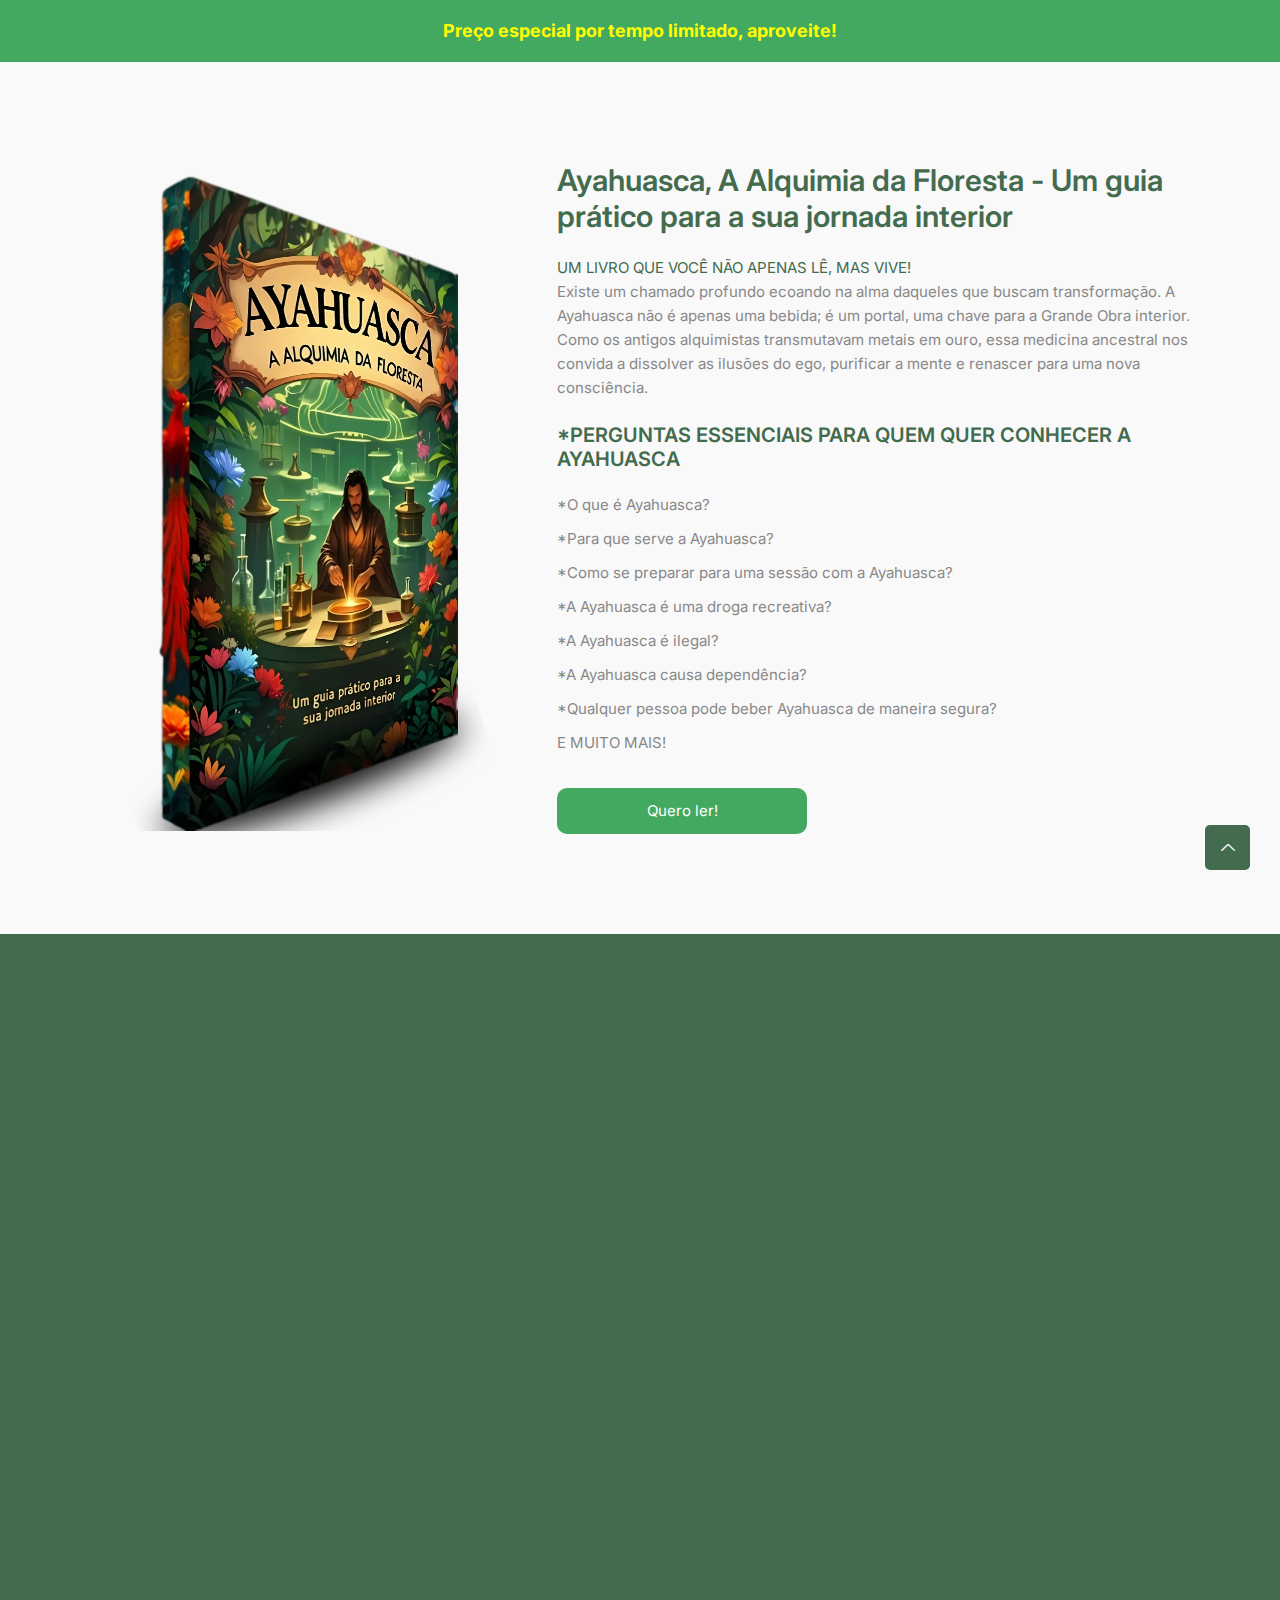
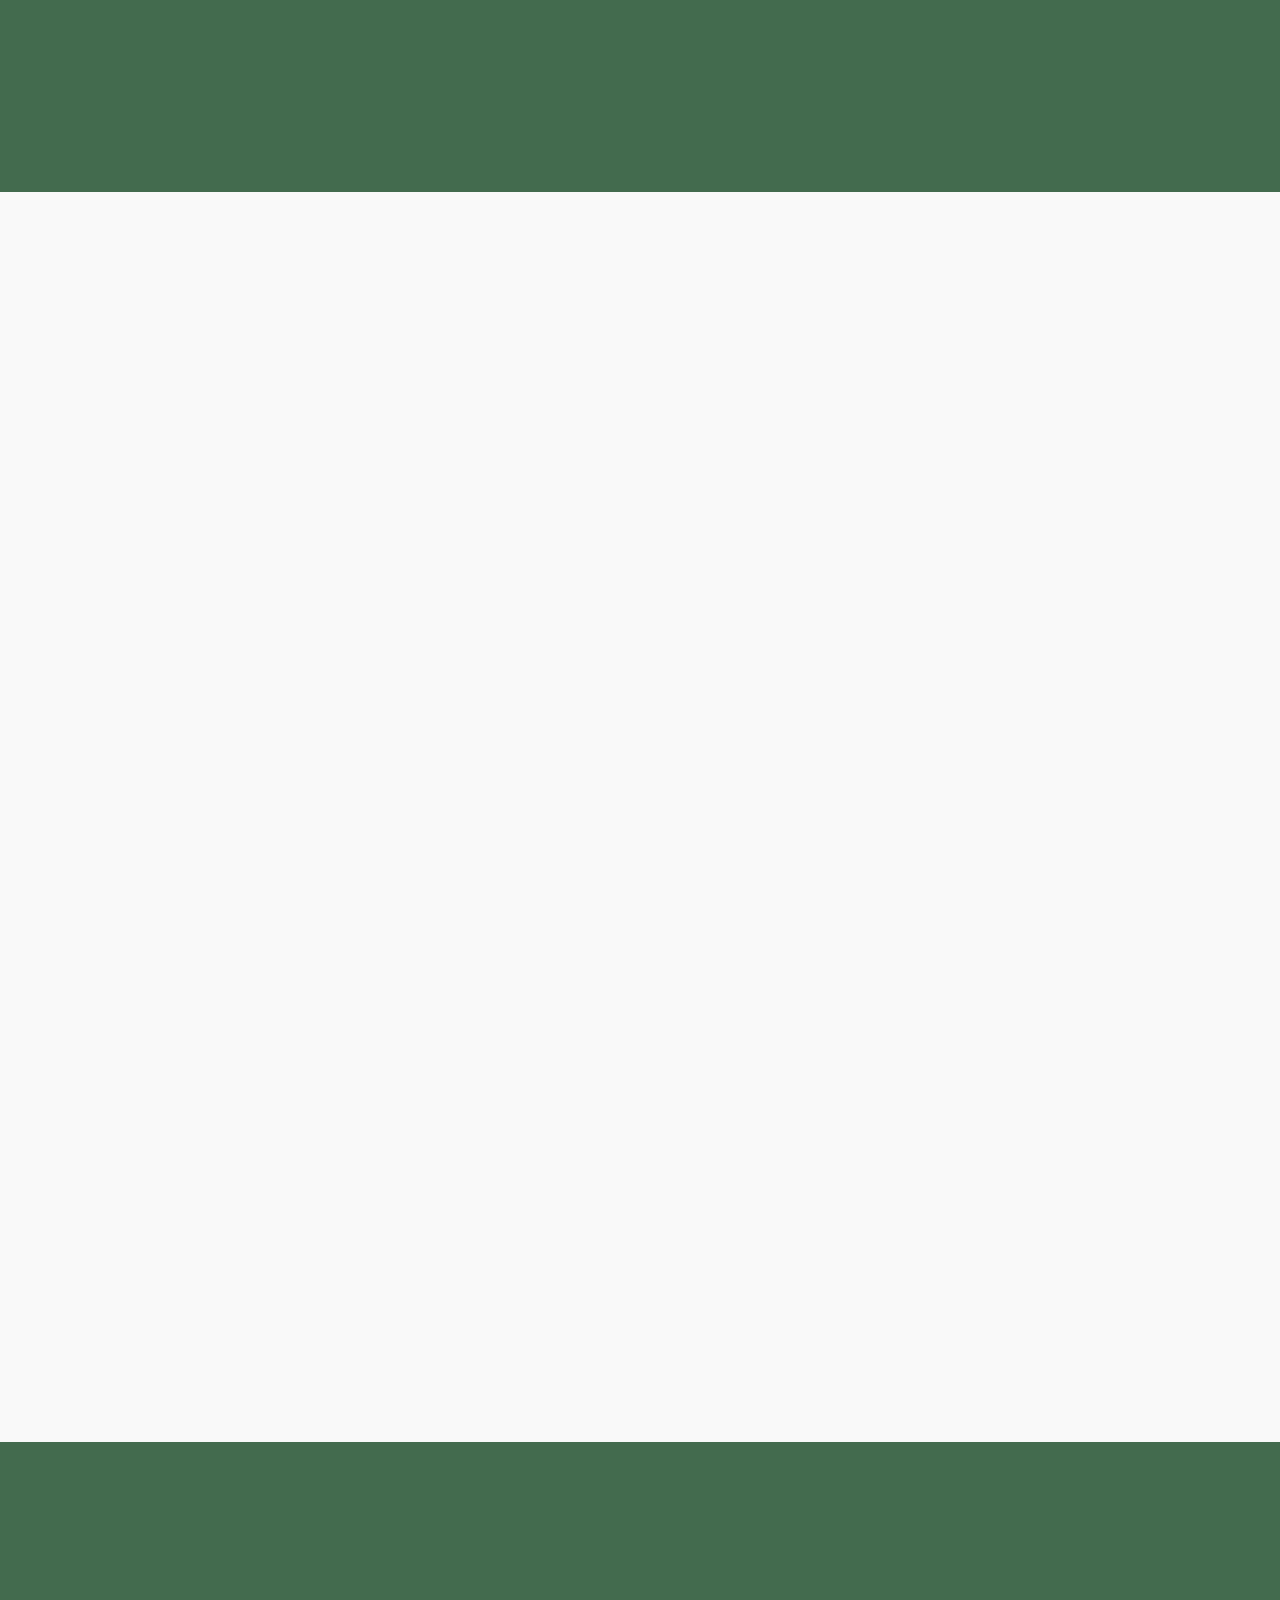
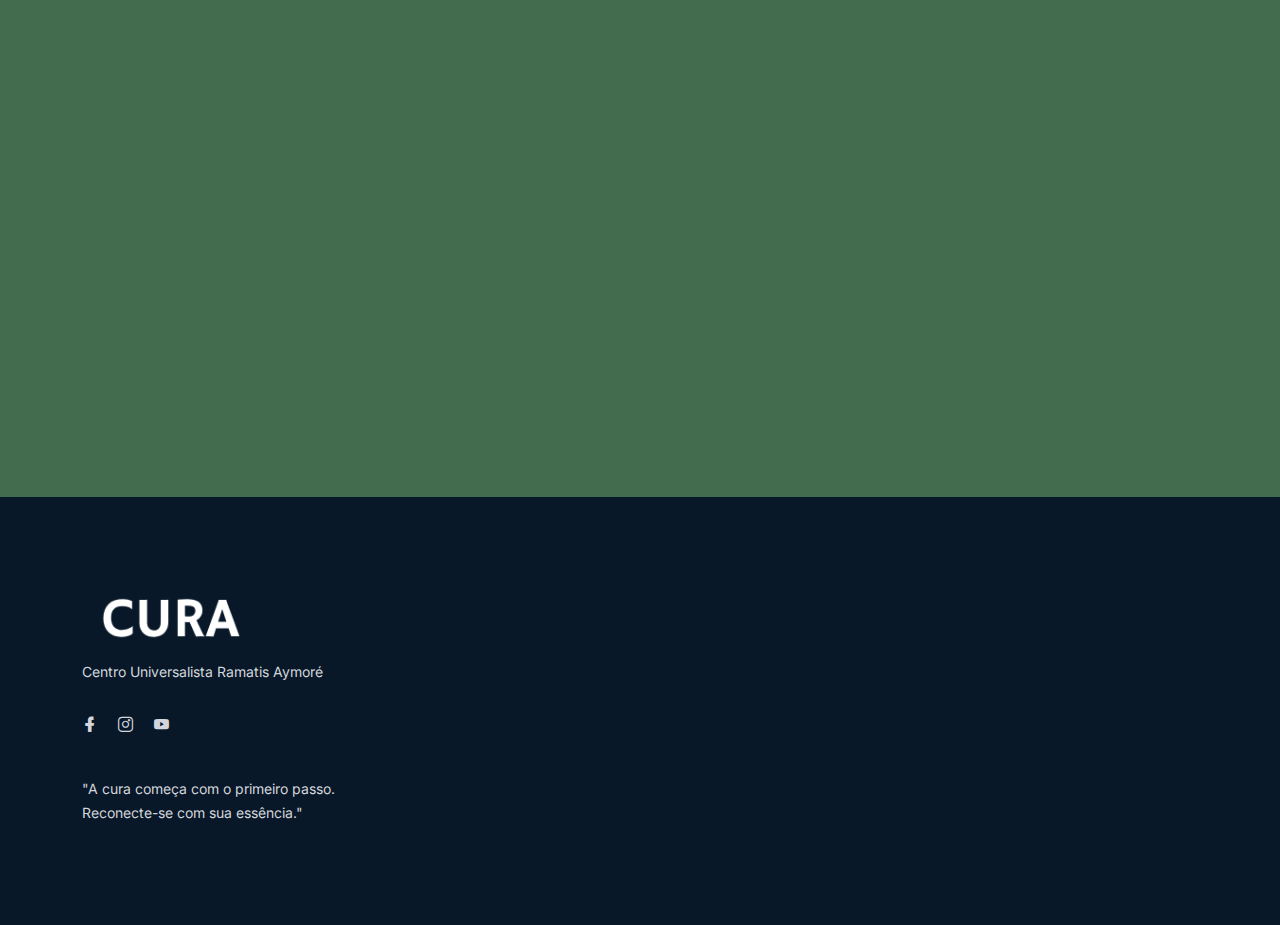
==== ayahuasca.html @ 779f8458 "Atualizações" ====
<!DOCTYPE html>
<html class="no-js" lang="zxx">

<head>
    <meta charset="utf-8" />
    <meta http-equiv="x-ua-compatible" content="ie=edge" />
    <title>Ayahuasca | Livro, Atendimentos e Consagrações no CURA</title>
    <meta name="description"
        content="Descubra o poder da Ayahuasca. Compre o livro 'Ayahuasca, A Alquimia da Floresta - Um guia prático para a sua ojrnada interior'">
    <meta name="google-site-verification" content="yQWKBa59wOINhasr2r6CUK8NOKJN7Av8TUHRrqQOMSo" />
    <meta name="description" content="" />
    <meta name="viewport" content="width=device-width, initial-scale=1" />
    <meta name="keywords"
        content="Ayahuasca, Alquimia" />
    <meta name="viewport" content="width=device-width, initial-scale=1" />
    <link rel="shortcut icon" type="image/x-icon" href="assets/images/favicon.svg" />
        
    <script type="application/ld+json">
        {
          "@context": "https://schema.org",
          "@type": "Product",
          "name": "Ayahuasca, A Alquimia da Floresta",
          "image": "https://ayahuascacura.com.br/assets/images/ayahuasca/livro-capa.webp",
          "description": "Um guia profundo sobre a Ayahuasca e Alquimia, explorando cura espiritual, autoconhecimento e expansão da consciência.",
          "brand": {
            "@type": "Brand",
            "name": "CURA - Centro Universalista Ramatis Aymoré"
          },
          "offers": {
            "@type": "Offer",
            "url": "https://ayahuascacura.com.br/ayahuasca",
            "itemCondition": "https://schema.org/NewCondition",
            "availability": "https://schema.org/InStock"
          }
        }
        </script>
        <script type="application/ld+json">
            {
              "@context": "https://schema.org",
              "@type": "Product",
              "name": "Ayahuasca, A Alquimia da Floresta - Um guia prático para a sua jornada interior",
              "aggregateRating": {
                "@type": "AggregateRating",
                "ratingValue": "4.8",
                "reviewCount": "35"
              },
              "review": [
                {
                  "@type": "Review",
                  "author": "Helio Marcellus",
                  "datePublished": "2025-03-01",
                  "reviewRating": {
                    "@type": "Rating",
                    "ratingValue": "5"
                  },
                  "reviewBody": "Esse livro mudou minha vida! Uma jornada espiritual incrível."
                },
                {
                  "@type": "Review",
                  "author": "Maria Oliveira",
                  "datePublished": "2025-02-28",
                  "reviewRating": {
                    "@type": "Rating",
                    "ratingValue": "4"
                  },
                  "reviewBody": "Uma leitura essencial para quem busca autoconhecimento."
                }
              ]
            }
            </script>

            


    <!-- ========================= CSS here ========================= -->
    <link rel="stylesheet" href="assets/css/bootstrap.min.css" />
    <link rel="stylesheet" href="assets/css/LineIcons.2.0.css" />
    <link rel="stylesheet" href="assets/css/animate.css" />
    <link rel="stylesheet" href="assets/css/tiny-slider.css" />
    <link rel="stylesheet" href="assets/css/glightbox.min.css" />
    <link rel="stylesheet" href="assets/css/main.css" />
</head>

<body>
    <!--[if lte IE 9]>
      <p class="browserupgrade">
        You are using an <strong>outdated</strong> browser. Please
        <a href="https://browsehappy.com/">upgrade your browser</a> to improve
        your experience and security.
      </p>
    <![endif]-->

    <!-- Preloader -->
    <!-- <div class="preloader">
        <div class="preloader-inner">
            <div class="preloader-icon">
                <span></span>
                <span></span>
            </div>
        </div>
    </div> -->
    <!-- /End Preloader -->

    <!-- End Hero Area -->
    <section id="Bem-vindos" class="features top" style="min-width: 100%; padding: 20px 0 20px 0; text-align: center; background-color: #43a960;">
        <h1 style="font-size: 18px; font-weight: bold; color: yellow;">Preço especial por tempo limitado, aproveite!</h1>
    </section>
    <section id="livro" class="features section">
        <div class="container">
            <div class="row align-items-center">
                <div class="col-lg-5 col-md-12 col-12">
                    <div class="hero-image wow fadeInRight" data-wow-delay=".4s">
                        <img src="assets/images/ayahuasca/CapaLivro.webp" alt="#">
                    </div>
                </div>
                <div class="col-lg-7 col-md-12 col-12 slider">
                    <div class="hero-content">
                        <h3 class="wow fadeInLeft" data-wow-delay=".4s" style="color: #436B4E;">Ayahuasca, A Alquimia da Floresta - Um guia prático para a sua jornada interior</h3>
                        <br>
                        <p class="wow fadeInUp" data-wow-delay=".6s" style="color: #436B4E;">UM LIVRO QUE VOCÊ NÃO
                            APENAS LÊ, MAS VIVE!</p>
                        <p class="wow fadeInUp" data-wow-delay=".2s">Existe um chamado profundo ecoando na alma daqueles
                            que buscam transformação. A Ayahuasca não é apenas uma bebida; é um portal, uma chave para a
                            Grande Obra interior. Como os antigos alquimistas transmutavam metais em ouro, essa medicina
                            ancestral nos convida a dissolver as ilusões do ego, purificar a mente e renascer para uma
                            nova consciência.</p>

                        <br>
                        <h5 class="wow zoomIn" data-wow-delay=".2s" style="color: #436B4E;">*PERGUNTAS ESSENCIAIS PARA QUEM QUER CONHECER A AYAHUASCA</h5>
                        <br>
                        <p class="wow fadeInUp" data-wow-delay=".2s" style="padding-bottom: 10px;">*O que é Ayahuasca?</p>
                        <p class="wow fadeInUp" data-wow-delay=".2s" style="padding-bottom: 10px;">*Para que serve a Ayahuasca?</p>
                        <p class="wow fadeInUp" data-wow-delay=".2s" style="padding-bottom: 10px;">*Como se preparar para uma sessão com a Ayahuasca?</p>
                        <p class="wow fadeInUp" data-wow-delay=".2s" style="padding-bottom: 10px;">*A Ayahuasca é uma droga recreativa?</p>
                        <p class="wow fadeInUp" data-wow-delay=".2s" style="padding-bottom: 10px;">*A Ayahuasca é ilegal?</p>
                        <p class="wow fadeInUp" data-wow-delay=".2s" style="padding-bottom: 10px;">*A Ayahuasca causa dependência?</p>
                        <p class="wow fadeInUp" data-wow-delay=".2s" style="padding-bottom: 10px;">*Qualquer pessoa pode beber Ayahuasca de maneira segura?</p>
                        <p class="wow fadeInUp" data-wow-delay=".2s" style="padding-bottom: 10px;">E MUITO MAIS!</p>
                        <br>
                        <a class="contact-button wow fadeInUp"
                            href="https://api.whatsapp.com/send?phone=5511990206945" target="_blank" style="min-width: 250px; margin: 0 auto; text-align: center; color: #ffffff; background-color: #43a960;">Quero ler!
                        </a>
                    </div>
                </div>
            </div>
        </div>
    </section>

    <section id="atendimento" class="our-achievement section">
        <div class="container" style="margin-top: -75px;">
            <div class="row align-items-center">
                <!-- Texto Persuasivo -->
                <div class="col-lg-5 col-md-12 col-12">
                    <div class="content" style="text-align: left; color: #ffffff!important">
                        <br>
                        <h5 class="wow zoomIn" data-wow-delay=".2s" style="color: #ffffff;">O QUE VOCÊ ENCONTRARÁ NESTE
                            LIVRO?</h5>
                        <br>
                        <p class="wow fadeInUp" data-wow-delay=".4s" style="padding-bottom: 10px;"><strong>*Os sete estágios alquímicos e sua relação com a
                            Ayahuasca</strong> – Como cada fase da Alquimia reflete os desafios e aprendizados da expansão da
                            consciência.</p>
                        <p class="wow fadeInUp" data-wow-delay=".4s" style="padding-bottom: 10px;"><strong>*Os sete planetas e seus arquétipos na jornada
                            espiritual</strong> – Descubra como as forças cósmicas influenciam a experiência com a medicina da
                            floresta.</p>
                        <p class="wow fadeInUp" data-wow-delay=".4s" style="padding-bottom: 10px;"><strong>*Os cinco elementos (Terra, Água, Fogo, Ar e Éter)
                            e sua influência na experiência</strong> – Compreenda a natureza energética e simbólica dos elementos
                            dentro da cerimônia.</p>
                        <p class="wow fadeInUp" data-wow-delay=".5s" style="padding-bottom: 10px;"><strong>*Os Princípios Herméticos e a experiência mística</strong> –
                            Como as leis universais regem a jornada da consciência sob a Ayahuasca.</p>
                        <p class="wow fadeInUp" data-wow-delay=".5s" style="padding-bottom: 10px;"><strong>*O impacto da Ayahuasca na psique e na
                            espiritualidade</strong> – A integração dos ensinamentos profundos e a verdadeira transmutação do
                            ser.</p>
                        <p class="wow fadeInUp" data-wow-delay=".5s" style="padding-bottom: 10px;"><strong>*"O que fazer nesse momento?"</strong> – Orientações
                            práticas e espirituais para cada fase da experiência.</p>

                        <p class="wow fadeInUp" data-wow-delay=".2s" style="padding-bottom: 10px;">Sua alma sentiu o chamado? Então a jornada começa
                            aqui!
                        <p class="wow fadeInUp" data-wow-delay=".2s">Adquira agora e mergulhe na Alquimia da Floresta!
                        </p>
                        <br>
                        <a class="contact-button wow fadeInUp"
                            href="https://api.whatsapp.com/send?phone=5511990206945" target="_blank" style="min-width: 250px; margin: 0 auto; text-align: center; color: #ffffff; background-color: #43a960;">Quero ler!
                        </a>
                    </div>
                </div>

                <!-- Imagem Impactante -->
                <div class="slider col-lg-7 col-md-12 col-12">
                    <div class="wow fadeInRight tns" style="direction: ltr" data-wow-delay=".8s">
                        
                        <div class="hero-image wow fadeInRight" data-wow-delay=".4s">
                            <img src="assets/images/ayahuasca/CapaLivroDestaque.webp" alt="#" style="max-width: 70%;">
                        </div>

                    </div>
                </div>
            </div>
    </section>

    <!-- Start Pricing Table Area -->
    <section id="depoimentos" class="pricing-table section">
        <div class="container">
            <div class="row">
                <div class="col-12">
                    <div class="section-title">
                        <h3 class="wow zoomIn" data-wow-delay=".2s">Depoimentos</h3>
                        <h2 class="wow fadeInUp" data-wow-delay=".4s" style="text-transform: none; color: #436B4E;">O
                            que a Ayahuasca pode fazer por você?</h2>
                        <p class="wow fadeInUp" data-wow-delay=".6s">Descubra histórias reais de cura, transformação e
                            autoconhecimento compartilhadas por quem já vivenciou essa experiência única.</p>
                    </div>
                </div>
            </div>
            <div class="row">
                <div class="col-lg-3 col-md-6 col-12">
                    <!-- Single Table -->
                    <div class="single-table wow fadeInUp" data-wow-delay=".2s">
                        <!-- Table Head -->
                        <div class="table-head">
                            <h4 class="title">A Jornada de Autoconfiança</h4>
                            <p>"Eu sempre me senti incapaz de tomar decisões importantes..."</p>
                        </div>
                        <!-- End Table Head -->
                        <!-- Start Table Content -->
                        <div class="table-content">
                            <h4 class="middle-title">Relato de Mariana</h4>
                            <!-- Table List -->
                            <p>Mariana, 27 anos, viveu uma vida dominada pelo medo de errar e pela necessidade de
                                agradar a todos ao seu redor.</p>
                            <p>Na sua primeira experiência com a Ayahuasca, Mariana foi guiada a um momento marcante de
                                sua adolescência, onde percebeu que seu medo vinha de críticas constantes que recebeu de
                                pessoas próximas. Durante a cerimônia, ela enfrentou essa insegurança e a transformou em
                                força interior.</p>
                            <p>Hoje, Mariana diz que aprendeu a confiar em si mesma e a assumir o controle de sua vida.
                            </p>
                            <!-- End Table List -->
                        </div>
                        <!-- End Table Content -->
                    </div>
                    <!-- End Single Table-->
                </div>
                <div class="col-lg-3 col-md-6 col-12">
                    <!-- Single Table -->
                    <div class="single-table wow fadeInUp" data-wow-delay=".4s">
                        <!-- Table Head -->
                        <div class="table-head">
                            <h4 class="title">A Jornada de Perdão</h4>
                            <p>"Eu nunca pensei que pudesse perdoar meu pai…"</p>
                        </div>
                        <!-- End Table Head -->
                        <!-- Start Table Content -->
                        <div class="table-content">
                            <h4 class="middle-title">Relato de Luiz</h4>
                            <!-- Table List -->
                            <p>Luiz, 45 anos, carregava ressentimentos profundos que afetavam suas relações pessoais.
                                Durante sua primeira experiência com Ayahuasca, ele foi confrontado com lembranças
                                dolorosas, mas também viu o sofrimento que seu pai carregava.</p>
                            <p>Essa visão permitiu que ele entendesse e liberasse a mágoa. Hoje, Luiz vive com o coração
                                mais leve e com maior harmonia em seus relacionamentos.</p>
                            <!-- End Table List -->
                        </div>
                        <!-- End Table Content -->
                    </div>
                    <!-- End Single Table-->
                </div>
                <div class="col-lg-3 col-md-6 col-12">
                    <!-- Single Table -->
                    <div class="single-table wow fadeInUp" data-wow-delay=".6s">
                        <!-- Table Head -->
                        <div class="table-head">
                            <h4 class="title">A Jornada de Propósito</h4>
                            <p>"Eu me sentia perdida, sem saber por que estava aqui..."</p>
                        </div>
                        <!-- End Table Head -->
                        <!-- Start Table Content -->
                        <div class="table-content">
                            <h4 class="middle-title">Relato de Daniela</h4>
                            <!-- Table List -->
                            <ul class="table-list">
                                <p>Daniela, 32 anos, estava presa em uma rotina sem significado. Com a Ayahuasca, ela
                                    teve visões que conectaram suas paixões à sua missão de vida.</p>
                                <p>Essa clareza a inspirou a mudar de carreira e buscar um trabalho alinhado com seus
                                    valores. Daniela descreve a experiência como o momento em que sua vida ganhou
                                    direção.</p>
                            </ul>
                            <!-- End Table List -->
                        </div>
                        <!-- End Table Content -->
                    </div>
                    <!-- End Single Table-->
                </div>
                <div class="col-lg-3 col-md-6 col-12">
                    <!-- Single Table -->
                    <div class="single-table wow fadeInUp" data-wow-delay=".8s">
                        <!-- Table Head -->
                        <div class="table-head">
                            <h4 class="title">A Jornada de Autoaceitação</h4>
                            <p>"Sempre me senti inadequada, como se nunca fosse suficiente…"</p>
                        </div>
                        <!-- End Table Head -->
                        <!-- Start Table Content -->
                        <div class="table-content">
                            <h4 class="middle-title">Relato de Clara</h4>
                            <!-- Table List -->
                            <ul class="table-list">
                                <p>Clara, 29 anos, lutava contra a baixa autoestima. Durante sua cerimônia, ela se viu
                                    como criança, repleta de alegria e potencial.</p>
                                <p>Esse reencontro consigo mesma despertou um profundo sentimento de amor-próprio. Hoje,
                                    Clara relata uma maior confiança e gratidão pela pessoa que é.</p>
                            </ul>
                            <!-- End Table List -->
                        </div>
                        <!-- End Table Content -->
                    </div>
                    <!-- End Single Table-->
                </div>
            </div>
        </div>
    </section>
    <!--/ End Pricing Table Area -->

    <!-- Start Call To Action Area -->
    <section class="section call-action" id="contato">
        <div class="container">
            <div class="row">
                <div class="col-lg-8 offset-lg-2 col-md-12 col-12">
                    <div class="cta-content">
                        <h2 class="wow fadeInUp" data-wow-delay=".2s">Sobre o autor</h2>
                        <p class="wow fadeInUp" data-wow-delay=".4s">Hélio Marcellus é um buscador incansável dos mistérios da existência há mais de 30 anos. Seu caminho espiritual é profundamente enraizado nas ciências arcanas — um campo de saberes ocultos que atravessa os séculos, entrelaçando alquimia, astrologia, tarô e outras tradições iniciáticas.

                            Com 25 anos de experiência prática com a Ayahuasca, Hélio unifica teoria e vivência em uma jornada de autotransformação, expansão da consciência e integração espiritual.
                            
                            Sua missão é revelar, com clareza e profundidade, os pontos de encontro entre diferentes sistemas de sabedoria, mostrando que há uma linguagem universal por trás de todas as tradições. Seja através de seus textos, ensinamentos ou vivências, Hélio convida você a atravessar os véus da realidade e descobrir a alquimia viva que habita dentro de cada ser.
                        </p>
                        <div class="button add-list-button">
                            <a class="contact-button wow fadeInUp"
                                href="https://api.whatsapp.com/send?phone=5511990206945" target="_blank" style="min-width: 250px; margin: 0 auto; text-align: center; color: #ffffff; background-color: #43a960;">Quero ler!
                            </a>
                        </div>
                    </div>
                </div>
            </div>
        </div>
    </section>
    <!-- End Call To Action Area -->

    <!-- Start Footer Area -->
    <footer class="footer">
        <!-- Start Footer Top -->
        <div class="footer-top">
            <div class="container">
                <div class="row">
                    <div class="col-lg-4 col-md-4 col-12">
                        <!-- Single Widget -->
                        <div class="single-footer f-about">
                            <div class="logo">
                                <a href="index.html">
                                    <img src="assets/images/logo/white-logo.svg" alt="#">
                                </a>
                            </div>
                            <p>Centro Universalista Ramatis Aymoré</p>
                            <ul class="social">
                                <li><a href="https://www.facebook.com/profile.php?id=61567346652976" target="_blank"
                                        alt="Siga-nos no Facebook!"><i class="lni lni-facebook-filled"></i></a></li>
                                <li><a href="https://www.instagram.com/cura.ayahuasca/" target="_blank"
                                        alt="Siga-nos no Instagram!"><i class="lni lni-instagram"></i></a></li>
                                <li><a href="https://www.youtube.com/@Cura.Ayahuasca" target="_blank"><i
                                            class="lni lni-youtube"></i></a></li>
                            </ul>
                            <p class="copyright-text">"A cura começa com o primeiro passo. <br />Reconecte-se com sua
                                essência."
                            </p>
                        </div>
                        <!-- End Single Widget -->
                    </div>
                    <div class="col-lg-8 col-md-8 col-12">
                        <div class="row">
                            <div class="col-lg-3 col-md-6 col-12">
                                <!-- Single Widget -->
                                <div class="single-footer f-link">
                                </div>
                                <!-- End Single Widget -->
                            </div>
                            <div class="col-lg-3 col-md-6 col-12">
                                <!-- Single Widget -->
                                <div class="single-footer f-link">
                                </div>
                                <!-- End Single Widget -->
                            </div>
                            <div class="col-lg-3 col-md-6 col-12">
                                <!-- Single Widget -->
                                <div class="single-footer f-link">
                                </div>
                                <!-- End Single Widget -->
                            </div>
                            <div class="col-lg-3 col-md-6 col-12">
                                <!-- Single Widget -->
                                <div class="single-footer f-link">
                                    <div class="hero-image wow fadeInRight" data-wow-delay=".4s">
                                        <img src="assets/images/ayahuasca/LogoCURA.webp" alt="#">
                                    </div>
                                </div>
                                <!-- End Single Widget -->
                            </div>
                        </div>
                    </div>
                </div>
            </div>
        </div>
        <!--/ End Footer Top -->
    </footer>
    <!--/ End Footer Area -->

    <!-- ========================= scroll-top ========================= -->
    <a href="#" class="scroll-top">
        <i class="lni lni-chevron-up"></i>
    </a>

    <!-- ========================= JS here ========================= -->
    <style>
        .carousel-item {
            img {
                max-height: 500px;
            }
        }

        .carousel-control-next-icon {
            color: #436B4E !important;
        }
    </style>
    <script src="assets/js/bootstrap.min.js"></script>
    <script src="assets/js/wow.min.js"></script>
    <script src="assets/js/tiny-slider.js"></script>
    <script src="assets/js/glightbox.min.js"></script>
    <script src="assets/js/count-up.min.js"></script>
    <script src="assets/js/main.js"></script>
    <script type="text/javascript">

        //====== counter up 
        var cu = new counterUp({
            start: 0,
            duration: 2000,
            intvalues: true,
            interval: 100,
            append: " ",
        });
        cu.start();
    </script>

    <script type="text/javascript">
        document.addEventListener('DOMContentLoaded', () => {
            // IDs dos dois carrosséis
            const carousels = [
                { id: 'bootstrap-gallery-carousel' },
                { id: 'bootstrap-gallery-carousel2' },
            ];

            // Inicializar ambos os carrosséis com autoplay
            carousels.forEach(({ id }) => {
                const carouselEl = document.getElementById(id);

                if (carouselEl) {
                    const carouselInstance = new bootstrap.Carousel(carouselEl, {
                        interval: 8000,  // Tempo entre os slides
                        wrap: true,      // Loop contínuo
                        pause: false,    // Não pausar ao passar o mouse
                    });

                    // Garantir que o lightGallery seja inicializado apenas uma vez
                    carouselEl.addEventListener('slide.bs.carousel', () => {
                        const container = carouselEl.querySelector('.carousel-inner');
                        if (!container.dataset.lightGalleryInitialized) {
                            window.lightGallery(container, {
                                plugins: [lgThumbnail],
                                selector: '.lg-item',
                            });
                            container.dataset.lightGalleryInitialized = 'true';
                        }
                    });

                    // Iniciar o autoplay manualmente após um pequeno atraso para ambos
                    setTimeout(() => {
                        carouselInstance.cycle();  // Reforça o autoplay
                    }, 9000);
                }
            });
        });
    </script>
</body>
</html>
---- assets/css/tiny-slider.css ----
.tns-outer{padding:0!important}.tns-outer [hidden]{display:none!important}.tns-outer [aria-controls],.tns-outer [data-action]{cursor:pointer}.tns-slider{-webkit-transition:all 0s;-moz-transition:all 0s;transition:all 0s}.tns-slider>.tns-item{-webkit-box-sizing:border-box;-moz-box-sizing:border-box;box-sizing:border-box}.tns-horizontal.tns-subpixel{white-space:nowrap}.tns-horizontal.tns-subpixel>.tns-item{display:inline-block;vertical-align:top;white-space:normal}.tns-horizontal.tns-no-subpixel:after{content:'';display:table;clear:both}.tns-horizontal.tns-no-subpixel>.tns-item{float:left}.tns-horizontal.tns-carousel.tns-no-subpixel>.tns-item{margin-right:-100%}.tns-no-calc{position:relative;left:0}.tns-gallery{position:relative;left:0;min-height:1px}.tns-gallery>.tns-item{position:absolute;left:-100%;-webkit-transition:transform 0s,opacity 0s;-moz-transition:transform 0s,opacity 0s;transition:transform 0s,opacity 0s}.tns-gallery>.tns-slide-active{position:relative;left:auto!important}.tns-gallery>.tns-moving{-webkit-transition:all .25s;-moz-transition:all .25s;transition:all .25s}.tns-autowidth{display:inline-block}.tns-lazy-img{-webkit-transition:opacity .6s;-moz-transition:opacity .6s;transition:opacity .6s;opacity:.6}.tns-lazy-img.tns-complete{opacity:1}.tns-ah{-webkit-transition:height 0s;-moz-transition:height 0s;transition:height 0s}.tns-ovh{overflow:hidden}.tns-visually-hidden{position:absolute;left:-10000em}.tns-transparent{opacity:0;visibility:hidden}.tns-fadeIn{opacity:1;filter:alpha(opacity=100);z-index:0}.tns-normal,.tns-fadeOut{opacity:0;filter:alpha(opacity=0);z-index:-1}.tns-vpfix{white-space:nowrap}.tns-vpfix>div,.tns-vpfix>li{display:inline-block}.tns-t-subp2{margin:0 auto;width:310px;position:relative;height:10px;overflow:hidden}.tns-t-ct{width:2333.3333333%;width:-webkit-calc(100% * 70/3);width:-moz-calc(100% * 70/3);width:calc(100% * 70/3);position:absolute;right:0}.tns-t-ct:after{content:'';display:table;clear:both}.tns-t-ct>div{width:1.4285714%;width:-webkit-calc(100%/70);width:-moz-calc(100%/70);width:calc(100%/70);height:10px;float:left}
---- assets/css/main.css ----
/*======================================
    Variables
========================================*/
/*======================================
    Normalize CSS
========================================*/
@import url("https://fonts.googleapis.com/css2?family=Inter:wght@100;200;300;400;500;600;700;800;900&display=swap");
html {
  scroll-behavior: smooth;
}

body {
  font-family: "Inter", sans-serif;
  font-weight: normal;
  font-style: normal;
  color: #888;
  overflow-x: hidden;
  font-size: 15px;
}

p {
  margin: 0;
  padding: 0;
  font-size: 15px;
  line-height: 24px;
}

* {
  margin: 0;
  padding: 0;
}

.navbar-toggler:focus,
a:focus,
input:focus,
textarea:focus,
button:focus,
.btn:focus,
.btn.focus,
.btn:not(:disabled):not(.disabled).active,
.btn:not(:disabled):not(.disabled):active {
  text-decoration: none;
  outline: none;
  outline: none !important;
  border-color: none !important;
  -webkit-box-shadow: none !important;
          box-shadow: none !important;
}

.form-check-input:checked {
  background-color: #436B4E;
  border-color: #6A4F4B;
}

select {
  -webkit-writing-mode: horizontal-tb !important;
  text-rendering: auto;
  color: #081828;
  letter-spacing: normal;
  word-spacing: normal;
  text-transform: none;
  text-indent: 0px;
  text-shadow: none;
  display: inline-block;
  text-align: start;
  -webkit-appearance: menulist;
     -moz-appearance: menulist;
          appearance: menulist;
  -webkit-box-sizing: border-box;
          box-sizing: border-box;
  -webkit-box-align: center;
      -ms-flex-align: center;
          align-items: center;
  white-space: pre;
  -webkit-rtl-ordering: logical;
  background-color: -internal-light-dark(white, #3b3b3b);
  cursor: default;
  margin: 0em;
  font: 400 14px;
  border-radius: 0px;
  border-width: 1px;
  border-style: solid;
  border-color: -internal-light-dark(#767676, #858585);
  -o-border-image: initial;
     border-image: initial;
}

span,
a {
  display: inline-block;
  text-decoration: none;
  transition: all 0.4s ease;
  -webkit-transition: all 0.4s ease;
  -moz-transition: all 0.4s ease;
}

audio,
canvas,
iframe,
img,
svg,
video {
  vertical-align: middle;
}

img {
  max-width: 100%;
}

h1,
h2,
h3,
h4,
h5,
h6 {
  font-weight: 600;
  margin: 0px;
  color: #081828;
}

h1 a,
h2 a,
h3 a,
h4 a,
h5 a,
h6 a {
  color: inherit;
}

h1 {
  font-size: 50px;
}

h2 {
  font-size: 40px;
}

h3 {
  font-size: 30px;
}

h4 {
  font-size: 25px;
}

h5 {
  font-size: 20px;
}

h6 {
  font-size: 16px;
}

ul,
ol {
  margin: 0px;
  padding: 0px;
  list-style-type: none;
}

.mt-5 {
  margin-top: 5px;
}

.mt-10 {
  margin-top: 10px;
}

.mt-15 {
  margin-top: 15px;
}

.mt-20 {
  margin-top: 20px;
}

.mt-25 {
  margin-top: 25px;
}

.mt-30 {
  margin-top: 30px;
}

.mt-35 {
  margin-top: 35px;
}

.mt-40 {
  margin-top: 40px;
}

.mt-45 {
  margin-top: 45px;
}

.mt-50 {
  margin-top: 50px;
}

.mt-55 {
  margin-top: 55px;
}

.mt-60 {
  margin-top: 60px;
}

.mt-65 {
  margin-top: 65px;
}

.mt-70 {
  margin-top: 70px;
}

.mt-75 {
  margin-top: 75px;
}

.mt-80 {
  margin-top: 80px;
}

.mt-85 {
  margin-top: 85px;
}

.mt-90 {
  margin-top: 90px;
}

.mt-95 {
  margin-top: 95px;
}

.mt-100 {
  margin-top: 100px;
}

.mt-105 {
  margin-top: 105px;
}

.mt-110 {
  margin-top: 110px;
}

.mt-115 {
  margin-top: 115px;
}

.mt-120 {
  margin-top: 120px;
}

.mt-125 {
  margin-top: 125px;
}

.mt-130 {
  margin-top: 130px;
}

.mt-135 {
  margin-top: 135px;
}

.mt-140 {
  margin-top: 140px;
}

.mt-145 {
  margin-top: 145px;
}

.mt-150 {
  margin-top: 150px;
}

.mt-155 {
  margin-top: 155px;
}

.mt-160 {
  margin-top: 160px;
}

.mt-165 {
  margin-top: 165px;
}

.mt-170 {
  margin-top: 170px;
}

.mt-175 {
  margin-top: 175px;
}

.mt-180 {
  margin-top: 180px;
}

.mt-185 {
  margin-top: 185px;
}

.mt-190 {
  margin-top: 190px;
}

.mt-195 {
  margin-top: 195px;
}

.mt-200 {
  margin-top: 200px;
}

.mt-205 {
  margin-top: 205px;
}

.mt-210 {
  margin-top: 210px;
}

.mt-215 {
  margin-top: 215px;
}

.mt-220 {
  margin-top: 220px;
}

.mt-225 {
  margin-top: 225px;
}

.mb-5 {
  margin-bottom: 5px;
}

.mb-10 {
  margin-bottom: 10px;
}

.mb-15 {
  margin-bottom: 15px;
}

.mb-20 {
  margin-bottom: 20px;
}

.mb-25 {
  margin-bottom: 25px;
}

.mb-30 {
  margin-bottom: 30px;
}

.mb-35 {
  margin-bottom: 35px;
}

.mb-40 {
  margin-bottom: 40px;
}

.mb-45 {
  margin-bottom: 45px;
}

.mb-50 {
  margin-bottom: 50px;
}

.mb-55 {
  margin-bottom: 55px;
}

.mb-60 {
  margin-bottom: 60px;
}

.mb-65 {
  margin-bottom: 65px;
}

.mb-70 {
  margin-bottom: 70px;
}

.mb-75 {
  margin-bottom: 75px;
}

.mb-80 {
  margin-bottom: 80px;
}

.mb-85 {
  margin-bottom: 85px;
}

.mb-90 {
  margin-bottom: 90px;
}

.mb-95 {
  margin-bottom: 95px;
}

.mb-100 {
  margin-bottom: 100px;
}

.mb-105 {
  margin-bottom: 105px;
}

.mb-110 {
  margin-bottom: 110px;
}

.mb-115 {
  margin-bottom: 115px;
}

.mb-120 {
  margin-bottom: 120px;
}

.mb-125 {
  margin-bottom: 125px;
}

.mb-130 {
  margin-bottom: 130px;
}

.mb-135 {
  margin-bottom: 135px;
}

.mb-140 {
  margin-bottom: 140px;
}

.mb-145 {
  margin-bottom: 145px;
}

.mb-150 {
  margin-bottom: 150px;
}

.mb-155 {
  margin-bottom: 155px;
}

.mb-160 {
  margin-bottom: 160px;
}

.mb-165 {
  margin-bottom: 165px;
}

.mb-170 {
  margin-bottom: 170px;
}

.mb-175 {
  margin-bottom: 175px;
}

.mb-180 {
  margin-bottom: 180px;
}

.mb-185 {
  margin-bottom: 185px;
}

.mb-190 {
  margin-bottom: 190px;
}

.mb-195 {
  margin-bottom: 195px;
}

.mb-200 {
  margin-bottom: 200px;
}

.mb-205 {
  margin-bottom: 205px;
}

.mb-210 {
  margin-bottom: 210px;
}

.mb-215 {
  margin-bottom: 215px;
}

.mb-220 {
  margin-bottom: 220px;
}

.mb-225 {
  margin-bottom: 225px;
}

.pt-5 {
  padding-top: 5px;
}

.pt-10 {
  padding-top: 10px;
}

.pt-15 {
  padding-top: 15px;
}

.pt-20 {
  padding-top: 20px;
}

.pt-25 {
  padding-top: 25px;
}

.pt-30 {
  padding-top: 30px;
}

.pt-35 {
  padding-top: 35px;
}

.pt-40 {
  padding-top: 40px;
}

.pt-45 {
  padding-top: 45px;
}

.pt-50 {
  padding-top: 50px;
}

.pt-55 {
  padding-top: 55px;
}

.pt-60 {
  padding-top: 60px;
}

.pt-65 {
  padding-top: 65px;
}

.pt-70 {
  padding-top: 70px;
}

.pt-75 {
  padding-top: 75px;
}

.pt-80 {
  padding-top: 80px;
}

.pt-85 {
  padding-top: 85px;
}

.pt-90 {
  padding-top: 90px;
}

.pt-95 {
  padding-top: 95px;
}

.pt-100 {
  padding-top: 100px;
}

.pt-105 {
  padding-top: 105px;
}

.pt-110 {
  padding-top: 110px;
}

.pt-115 {
  padding-top: 115px;
}

.pt-120 {
  padding-top: 120px;
}

.pt-125 {
  padding-top: 125px;
}

.pt-130 {
  padding-top: 130px;
}

.pt-135 {
  padding-top: 135px;
}

.pt-140 {
  padding-top: 140px;
}

.pt-145 {
  padding-top: 145px;
}

.pt-150 {
  padding-top: 150px;
}

.pt-155 {
  padding-top: 155px;
}

.pt-160 {
  padding-top: 160px;
}

.pt-165 {
  padding-top: 165px;
}

.pt-170 {
  padding-top: 170px;
}

.pt-175 {
  padding-top: 175px;
}

.pt-180 {
  padding-top: 180px;
}

.pt-185 {
  padding-top: 185px;
}

.pt-190 {
  padding-top: 190px;
}

.pt-195 {
  padding-top: 195px;
}

.pt-200 {
  padding-top: 200px;
}

.pt-205 {
  padding-top: 205px;
}

.pt-210 {
  padding-top: 210px;
}

.pt-215 {
  padding-top: 215px;
}

.pt-220 {
  padding-top: 220px;
}

.pt-225 {
  padding-top: 225px;
}

.pb-5 {
  padding-bottom: 5px;
}

.pb-10 {
  padding-bottom: 10px;
}

.pb-15 {
  padding-bottom: 15px;
}

.pb-20 {
  padding-bottom: 20px;
}

.pb-25 {
  padding-bottom: 25px;
}

.pb-30 {
  padding-bottom: 30px;
}

.pb-35 {
  padding-bottom: 35px;
}

.pb-40 {
  padding-bottom: 40px;
}

.pb-45 {
  padding-bottom: 45px;
}

.pb-50 {
  padding-bottom: 50px;
}

.pb-55 {
  padding-bottom: 55px;
}

.pb-60 {
  padding-bottom: 60px;
}

.pb-65 {
  padding-bottom: 65px;
}

.pb-70 {
  padding-bottom: 70px;
}

.pb-75 {
  padding-bottom: 75px;
}

.pb-80 {
  padding-bottom: 80px;
}

.pb-85 {
  padding-bottom: 85px;
}

.pb-90 {
  padding-bottom: 90px;
}

.pb-95 {
  padding-bottom: 95px;
}

.pb-100 {
  padding-bottom: 100px;
}

.pb-105 {
  padding-bottom: 105px;
}

.pb-110 {
  padding-bottom: 110px;
}

.pb-115 {
  padding-bottom: 115px;
}

.pb-120 {
  padding-bottom: 120px;
}

.pb-125 {
  padding-bottom: 125px;
}

.pb-130 {
  padding-bottom: 130px;
}

.pb-135 {
  padding-bottom: 135px;
}

.pb-140 {
  padding-bottom: 140px;
}

.pb-145 {
  padding-bottom: 145px;
}

.pb-150 {
  padding-bottom: 150px;
}

.pb-155 {
  padding-bottom: 155px;
}

.pb-160 {
  padding-bottom: 160px;
}

.pb-165 {
  padding-bottom: 165px;
}

.pb-170 {
  padding-bottom: 170px;
}

.pb-175 {
  padding-bottom: 175px;
}

.pb-180 {
  padding-bottom: 180px;
}

.pb-185 {
  padding-bottom: 185px;
}

.pb-190 {
  padding-bottom: 190px;
}

.pb-195 {
  padding-bottom: 195px;
}

.pb-200 {
  padding-bottom: 200px;
}

.pb-205 {
  padding-bottom: 205px;
}

.pb-210 {
  padding-bottom: 210px;
}

.pb-215 {
  padding-bottom: 215px;
}

.pb-220 {
  padding-bottom: 220px;
}

.pb-225 {
  padding-bottom: 225px;
}

.img-bg {
  background-position: center center;
  background-size: cover;
  background-repeat: no-repeat;
  width: 100%;
  height: 100%;
}

@media only screen and (min-width: 480px) and (max-width: 767px) {
  .container {
    width: 450px;
  }
  
  .slider {
    margin-top: 20px!important;
  }
}

/* Bread Crumbs */
.breadcrumbs {
  position: relative;
  padding-bottom: 100px;
  padding-top: 180px;
  z-index: 2;
  text-align: left;
  background-color: #436B4E;
}

@media only screen and (min-width: 768px) and (max-width: 991px) {
  .breadcrumbs {
    padding-bottom: 60px;
    padding-top: 120px;
  }
  
  .slider {
    margin-top: 20px!important;
  }
}

@media (max-width: 767px) {
  .breadcrumbs {
    padding-bottom: 60px;
    padding-top: 120px;
  }
  
  .slider {
    margin-top: 20px!important;
  }
}

.breadcrumbs .breadcrumbs-content {
  position: relative;
  text-align: center;
}

.breadcrumbs .breadcrumbs-content .page-title {
  font-size: 32px;
  color: #fff;
  font-weight: 700;
  position: relative;
  line-height: 50px;
}

@media only screen and (min-width: 768px) and (max-width: 991px) {
  .breadcrumbs .breadcrumbs-content .page-title {
    font-size: 28px;
    line-height: 42px;
  }
  
  .slider {
    margin-top: 20px!important;
  }
}

@media (max-width: 767px) {
  .breadcrumbs .breadcrumbs-content .page-title {
    font-size: 25px;
    line-height: 38px;
  }
  
  .slider {
    margin-top: 20px!important;
  }
}

.breadcrumbs .breadcrumbs-content .breadcrumb-nav {
  background: transparent;
  border-radius: 0;
  margin-bottom: 0;
  padding: 0;
  display: inline-block;
}

.breadcrumbs .breadcrumb-nav {
  text-align: center;
  margin-top: 15px;
}

@media only screen and (min-width: 768px) and (max-width: 991px) {
  .breadcrumbs .breadcrumb-nav {
    margin-top: 10px;
  }
  
  .slider {
    margin-top: 20px!important;
  }
}

@media (max-width: 767px) {
  .breadcrumbs .breadcrumb-nav {
    margin-top: 8px;
  }
  
  .slider {
    margin-top: 20px!important;
  }
}

.breadcrumbs .breadcrumb-nav li {
  display: inline-block;
  position: relative;
  padding-right: 15px;
  margin-right: 15px;
  text-transform: capitalize;
}

.breadcrumbs .breadcrumb-nav li:after {
  content: "\ea5c";
  font-family: lineIcons;
  font-size: 10px;
  position: absolute;
  top: 4px;
  right: -7px;
}

.breadcrumbs .breadcrumb-nav li:last-child {
  margin: 0;
  padding: 0;
}

.breadcrumbs .breadcrumb-nav li:last-child::after {
  display: none;
}

.breadcrumbs .breadcrumb-nav li,
.breadcrumbs .breadcrumb-nav li a {
  color: #fff;
  font-size: 14px;
  font-weight: 500;
}

.breadcrumbs .breadcrumb-nav li a {
  position: relative;
}

.breadcrumbs .breadcrumb-nav li a:hover {
  text-decoration: underline;
}

.section {
  padding-top: 100px;
  padding-bottom: 100px;
  position: relative;
}

@media only screen and (min-width: 768px) and (max-width: 991px) {
  .section {
    padding-top: 60px;
    padding-bottom: 60px;
  }
}

@media (max-width: 767px) {
  .section {
    padding-top: 50px;
    padding-bottom: 50px;
  }
  
  .slider {
    margin-top: 20px!important;
  }
}

/* Section Title */
.section-title {
  text-align: center;
  margin-bottom: 80px;
  padding: 0 300px;
  position: relative;
  z-index: 5;
}

.section-title h3 {
  font-size: 15px;
  font-weight: 600;
  display: block;
  margin-bottom: 8px;
  color: #436B4E;
  text-transform: uppercase;
}

.section-title h2 {
  font-size: 34px;
  margin-bottom: 25px;
  line-height: 42px;
  text-transform: capitalize;
  position: relative;
  font-weight: 800;
}

.section-title p {
  font-size: 15px;
}

@media only screen and (min-width: 992px) and (max-width: 1199px) {
  .section-title {
    padding: 0px 200px;
    margin-bottom: 70px;
  }
  
  .slider {
    margin-top: 20px!important;
  }
}

@media only screen and (min-width: 768px) and (max-width: 991px) {
  .section-title {
    padding: 0px 20px;
    margin-bottom: 70px;
  }
  .section-title h3 {
    font-size: 14px;
  }
  .section-title h2 {
    font-size: 24px;
    line-height: 32px;
    margin-bottom: 20px;
  }
  .section-title p {
    font-size: 14px;
  }
  
  .slider {
    margin-top: 20px!important;
  }
}

@media (max-width: 767px) {
  .section-title {
    padding: 0px 10px;
    margin-bottom: 60px;
  }
  .section-title h3 {
    font-size: 14px;
  }
  .section-title h2 {
    font-size: 20px;
    line-height: 30px;
    margin-bottom: 18px;
  }
  .section-title p {
    font-size: 14px;
  }
  
  .slider {
    margin-top: 20px!important;
  }
}

.section-title.align-right {
  padding: 0;
  padding-left: 600px;
}

.section-title.align-right h2:before {
  display: none;
}

.section-title.align-right h2:after {
  position: absolute;
  right: 0;
  bottom: -1px;
  height: 2px;
  width: 50px;
  background: #436B4E;
  content: "";
}

.section-title.align-left {
  padding: 0;
  padding-right: 600px;
}

.section-title.align-left h2:before {
  left: 0;
  margin-left: 0;
}

/* One Click Scrool Top Button*/
.scroll-top {
  width: 45px;
  height: 45px;
  line-height: 45px;
  background: #436B4E;
  display: -webkit-box;
  display: -ms-flexbox;
  display: flex;
  -webkit-box-pack: center;
      -ms-flex-pack: center;
          justify-content: center;
  -webkit-box-align: center;
      -ms-flex-align: center;
          align-items: center;
  font-size: 14px;
  color: #fff !important;
  position: fixed;
  bottom: 30px;
  right: 30px;
  z-index: 9;
  cursor: pointer;
  -webkit-transition: all .3s ease-out 0s;
  transition: all .3s ease-out 0s;
  border-radius: 5px;
}

.scroll-top:hover {
  -webkit-box-shadow: 0 1rem 3rem rgba(35, 38, 45, 0.15) !important;
  box-shadow: 0 1rem 3rem rgba(35, 38, 45, 0.15) !important;
  -webkit-transform: translate3d(0, -5px, 0);
  transform: translate3d(0, -5px, 0);
  background-color: #081828;
}

/* Overlay */
.overlay {
  position: relative;
  z-index: 1;
}

.overlay::before {
  position: absolute;
  top: 0;
  left: 0;
  width: 100%;
  height: 100%;
  opacity: 0.4;
  background: #081828;
  content: "";
  -webkit-transition: all 0.4s ease;
  transition: all 0.4s ease;
  z-index: -1;
}

/* Pagination CSS */
.pagination {
  text-align: left;
  margin: 40px 0 0 0;
  display: block;
}

.pagination.center {
  text-align: center;
}

.pagination.right {
  text-align: right;
}

.pagination.left {
  text-align: left;
}

.pagination .pagination-list {
  display: inline-block;
  overflow: hidden;
}

.pagination .pagination-list li {
  margin-right: 5px;
  display: inline-block;
  margin-top: 10px;
}

.pagination .pagination-list li:last-child {
  margin-right: 0px;
}

.pagination .pagination-list li a {
  background: #fff;
  color: #081828;
  font-weight: 400;
  font-size: 14px;
  border-radius: 5px;
  padding: 8px 20px;
  text-align: center;
  border: 1px solid #eee;
}

.pagination .pagination-list li.active a,
.pagination .pagination-list li:hover a {
  background: #436B4E;
  color: #fff;
  border-color: transparent;
}

.pagination .pagination-list li a i {
  font-size: 13px;
}

.blog-grids.pagination {
  margin-top: 50px;
  text-align: center;
}

.button .btn {
  display: inline-block;
  text-transform: capitalize;
  font-size: 15px;
  font-weight: 600;
  padding: 13px 30px;
  background-color: #436B4E;
  color: #fff;
  border: none;
  -webkit-transition: 0.2s;
  transition: 0.2s;
  border-radius: 5px;
  position: relative;
  z-index: 1;
  margin-right: 7px;
  overflow: hidden;
}

@media only screen and (min-width: 768px) and (max-width: 991px) {
  .button .btn {
    padding: 12px 25px;
    font-size: 14px;
    font-weight: 500;
  }
  
  .slider {
    margin-top: 20px!important;
  }
}

@media (max-width: 767px) {
  .button .btn {
    padding: 12px 25px;
    font-size: 14px;
    font-weight: 500;
  }
  
  .slider {
    margin-top: 20px!important;
  }
}

.button .btn i {
  display: inline-block;
  margin-right: 5px;
}

.button .btn:last-child {
  margin: 0;
}

.button .btn:hover {
  color: #fff;
  background-color: #081828;
  -webkit-box-shadow: 0px 4px 4px #0000000f;
          box-shadow: 0px 4px 4px #0000000f;
}

.button .btn-alt {
  color: #fff !important;
  background: transparent !important;
  border: 2px solid #fff;
  padding: 11px 30px;
}

@media only screen and (min-width: 768px) and (max-width: 991px) {
  .button .btn-alt {
    padding: 10px 30px;
  }
  
  .slider {
    margin-top: 20px!important;
  }
}

@media (max-width: 767px) {
  .button .btn-alt {
    padding: 10px 30px;
  }
  
  .slider {
    margin-top: 20px!important;
  }
}

.button .btn-alt:hover {
  background-color: #fff !important;
  color: #436B4E !important;
}

.align-left {
  text-align: left;
}

.align-right {
  text-align: right;
}

.align-center {
  text-align: center;
}

/* Preloader */
.preloader {
  position: fixed;
  top: 0;
  left: 0;
  z-index: 999999999;
  width: 100%;
  height: 100%;
  background-color: #fff;
  overflow: hidden;
}

.preloader-inner {
  position: absolute;
  top: 50%;
  left: 50%;
  -webkit-transform: translate(-50%, -50%);
  transform: translate(-50%, -50%);
}

.preloader-icon {
  width: 100px;
  height: 100px;
  display: inline-block;
  padding: 0px;
}

.preloader-icon span {
  position: absolute;
  display: inline-block;
  width: 100px;
  height: 100px;
  border-radius: 100%;
  background: #436B4E;
  -webkit-animation: preloader-fx 1.6s linear infinite;
  animation: preloader-fx 1.6s linear infinite;
}

.preloader-icon span:last-child {
  animation-delay: -0.8s;
  -webkit-animation-delay: -0.8s;
}

@keyframes preloader-fx {
  0% {
    -webkit-transform: scale(0, 0);
            transform: scale(0, 0);
    opacity: 0.5;
  }
  100% {
    -webkit-transform: scale(1, 1);
            transform: scale(1, 1);
    opacity: 0;
  }
}

@-webkit-keyframes preloader-fx {
  0% {
    -webkit-transform: scale(0, 0);
    opacity: 0.5;
  }
  100% {
    -webkit-transform: scale(1, 1);
    opacity: 0;
  }
}

/*======================================
	Start Header CSS
========================================*/
.header {
  width: 100%;
  background: transparent;
  position: absolute;
  width: 100%;
  left: 0;
  top: 0;
}

@media only screen and (min-width: 768px) and (max-width: 991px) {
  .header {
    padding: 18px 0 !important;
  }
  .header .mobile-menu-btn .toggler-icon {
    background-color: #fff;
  }
  .header .button {
    margin: 0 !important;
  }
  .header .navbar-collapse {
    position: absolute;
    top: 67px !important;
    left: 0;
    width: 100%;
    background-color: #fff;
    z-index: 9;
    -webkit-box-shadow: 0px 15px 20px 0px rgba(0, 0, 0, 0.1);
            box-shadow: 0px 15px 20px 0px rgba(0, 0, 0, 0.1);
    padding: 10px 20px;
    max-height: 350px;
    overflow-y: scroll;
    border-top: 1px solid #eee;
    border-radius: 6px;
  }
  .header .navbar .navbar-nav .nav-item a:hover {
    color: #436B4E !important;
  }
  .header .navbar .navbar-nav .nav-item a.active {
    color: #436B4E !important;
  }
  .header .navbar-nav .nav-item {
    margin: 0;
  }
  .header .navbar-nav .nav-item:hover a {
    color: #436B4E;
  }
  .header .navbar-nav .nav-item a {
    padding: 12px 16px !important;
  }
  .header .navbar-nav .nav-item a::before {
    display: none;
  }
  .header .navbar-nav .nav-item .sub-menu {
    position: static;
    width: 100%;
    opacity: 1;
    visibility: visible;
    -webkit-box-shadow: none;
            box-shadow: none;
    padding: 0;
    border: none;
    margin-left: 15px;
    margin-right: 15px;
  }
  .header .navbar-nav .nav-item .sub-menu .nav-item a {
    padding: 12px 12px;
  }
  .header .navbar-nav .nav-item .sub-menu .nav-item a:hover {
    color: #436B4E !important;
  }
  .header .navbar-nav .nav-item a {
    color: #051441;
    display: -webkit-box;
    display: -ms-flexbox;
    display: flex;
    -webkit-box-pack: justify;
        -ms-flex-pack: justify;
            justify-content: space-between;
    padding: 10px 0;
  }
  .header .navbar-nav .nav-item a::after {
    opacity: 1;
    visibility: visible;
  }
  .header .navbar-nav .nav-item .sub-menu li.active {
    background: #fff !important;
    color: #436B4E !important;
  }
  .header .navbar-nav .nav-item .sub-menu .nav-item {
    margin: 0 !important;
  }
  .header .navbar-nav .nav-item .sub-menu .nav-item a {
    padding: 10px 12px !important;
  }
  .header .navbar-nav .nav-item .sub-menu li:hover {
    background: #fff !important;
    color: #436B4E !important;
  }
  .header .navbar-nav .nav-item a {
    font-size: 14px;
  }
  .header .navbar-nav .nav-item a:hover {
    color: #436B4E;
  }
  
  .slider {
    margin-top: 20px!important;
  }
}

@media (max-width: 767px) {
  .header {
    padding: 18px 0 !important;
  }
  .header .mobile-menu-btn .toggler-icon {
    background-color: #fff;
  }
  .header .navbar-collapse {
    position: absolute;
    top: 58px !important;
    left: 0;
    width: 100%;
    background-color: #fff;
    z-index: 9;
    -webkit-box-shadow: 0px 15px 20px 0px rgba(0, 0, 0, 0.1);
            box-shadow: 0px 15px 20px 0px rgba(0, 0, 0, 0.1);
    padding: 10px 20px;
    max-height: 350px;
    overflow-y: scroll;
    border-top: 1px solid #eee;
    border-radius: 6px;
  }
  .header .navbar .navbar-nav .nav-item a:hover {
    color: #436B4E !important;
  }
  .header .navbar .navbar-nav .nav-item a.active {
    color: #436B4E !important;
  }
  .header .navbar-nav .nav-item {
    margin: 0;
  }
  .header .navbar-nav .nav-item:hover a {
    color: #436B4E;
  }
  .header .navbar-nav .nav-item a {
    padding: 12px 16px !important;
  }
  .header .navbar-nav .nav-item a::before {
    display: none;
  }
  .header .navbar-nav .nav-item .sub-menu {
    position: static;
    width: 100%;
    opacity: 1;
    visibility: visible;
    -webkit-box-shadow: none;
            box-shadow: none;
    padding: 0;
    border: none;
    margin-left: 15px;
    margin-right: 15px;
  }
  .header .navbar-nav .nav-item .sub-menu .nav-item a {
    padding: 12px 12px;
  }
  .header .navbar-nav .nav-item .sub-menu .nav-item a:hover {
    color: #436B4E !important;
  }
  .header .navbar-nav .nav-item a {
    color: #051441;
    display: -webkit-box;
    display: -ms-flexbox;
    display: flex;
    -webkit-box-pack: justify;
        -ms-flex-pack: justify;
            justify-content: space-between;
    padding: 10px 0;
  }
  .header .navbar-nav .nav-item a::after {
    opacity: 1;
    visibility: visible;
  }
  .header .navbar-nav .nav-item .sub-menu li.active {
    background: #fff !important;
    color: #436B4E !important;
  }
  .header .navbar-nav .nav-item .sub-menu .nav-item {
    margin: 0 !important;
  }
  .header .navbar-nav .nav-item .sub-menu .nav-item a {
    padding: 10px 12px !important;
  }
  .header .navbar-nav .nav-item .sub-menu li:hover {
    background: #fff !important;
    color: #436B4E !important;
  }
  .header .navbar-nav .nav-item a {
    font-size: 14px;
  }
  .header .navbar-nav .nav-item a:hover {
    color: #436B4E;
  }
  
  .slider {
    margin-top: 20px!important;
  }
}

@media (max-width: 767px) {
  .header .button {
    display: none;
  }
  
  .slider {
    margin-top: 20px!important;
  }
}

.header .button .btn {
  background-color: transparent;
  border: 2px solid #fff;
  color: #fff;
  padding: 12px 30px;
}

.header .button .btn:hover {
  background-color: #fff;
  color: #436B4E;
}

.header .navbar-brand img {
  width: 160px;
}

@media only screen and (min-width: 768px) and (max-width: 991px) {
  .header .navbar-brand img {
    width: 170px;
  }
  
  .slider {
    margin-top: 20px!important;
  }
}

@media (max-width: 767px) {
  .header .navbar-brand img {
    width: 160px;
  }
  
  .slider {
    margin-top: 20px!important;
  }
}

.header.sticky .navbar-brand .white-logo {
  opacity: 0;
  visibility: hidden;
}

.header.sticky .navbar-brand .dark-logo {
  opacity: 1;
  visibility: visible;
}

.header.sticky .button .btn {
  background-color: #436B4E;
  color: #fff;
  border-color: transparent;
}

.header.sticky .button .btn:hover {
  background-color: #081828;
  color: #fff;
}

.sticky {
  position: fixed;
  z-index: 99;
  background-color: #fff;
  -webkit-box-shadow: 0px 20px 50px 0px rgba(0, 0, 0, 0.05);
          box-shadow: 0px 20px 50px 0px rgba(0, 0, 0, 0.05);
  -webkit-transition: all 0.3s ease-out 0s;
  transition: all 0.3s ease-out 0s;
  top: 0;
}

.navbar-expand-lg .navbar-nav {
  margin: 0;
  margin-left: auto !important;
  margin-right: auto !important;
}

.header .navbar .navbar-nav .nav-item a.active {
  color: #fff;
}

.sticky .navbar .navbar-nav .nav-item a.active {
  color: #436B4E;
}

.sticky .navbar .navbar-nav .nav-item a {
  color: #081828;
}

.header .navbar .navbar-nav .nav-item .sub-menu a.active {
  color: #fff;
}

.sticky .navbar .navbar-nav .nav-item .sub-menu a.active {
  color: #fff;
}

.sticky .navbar .mobile-menu-btn .toggler-icon {
  background: #333;
}

/*===== NAVBAR =====*/
.navbar-area {
  width: 100%;
  z-index: 99;
  -webkit-transition: all 0.3s ease-out 0s;
  transition: all 0.3s ease-out 0s;
  padding: 0;
}

.navbar-area.sticky {
  position: fixed;
  z-index: 99;
  background: #436B4E;
  -webkit-box-shadow: 0px 20px 50px 0px rgba(0, 0, 0, 0.05);
          box-shadow: 0px 20px 50px 0px rgba(0, 0, 0, 0.05);
  -webkit-transition: all 0.3s ease-out 0s;
  transition: all 0.3s ease-out 0s;
  background: #fff;
  padding: 0px 0;
}

.navbar {
  padding: 0;
  position: relative;
  -webkit-transition: all 0.3s ease-out 0s;
  transition: all 0.3s ease-out 0s;
}

.navbar-brand {
  padding-left: 0;
  border-radius: 0;
}

.mobile-menu-btn {
  padding: 0px;
}

.mobile-menu-btn:focus {
  text-decoration: none;
  outline: none;
  -webkit-box-shadow: none;
          box-shadow: none;
}

.mobile-menu-btn .toggler-icon {
  width: 30px;
  height: 2px;
  background-color: #222;
  display: block;
  margin: 5px 0;
  position: relative;
  -webkit-transition: all 0.3s ease-out 0s;
  transition: all 0.3s ease-out 0s;
}

.mobile-menu-btn.active .toggler-icon:nth-of-type(1) {
  -webkit-transform: rotate(45deg);
          transform: rotate(45deg);
  top: 7px;
}

.mobile-menu-btn.active .toggler-icon:nth-of-type(2) {
  opacity: 0;
}

.mobile-menu-btn.active .toggler-icon:nth-of-type(3) {
  -webkit-transform: rotate(135deg);
          transform: rotate(135deg);
  top: -7px;
}

.navbar-nav .nav-item {
  z-index: 1;
  position: relative;
  margin-right: 40px;
}

.navbar-nav .nav-item:last-child {
  margin-right: 0 !important;
}

.navbar-nav .nav-item:hover a {
  color: #fff;
}

.sticky .navbar-nav .nav-item:hover a {
  color: #436B4E;
}

.navbar-nav .nav-item a {
  font-size: 15px;
  color: #fff;
  -webkit-transition: all 0.3s ease-out 0s;
  transition: all 0.3s ease-out 0s;
  position: relative;
  padding: 35px 0;
  display: -webkit-inline-box;
  display: -ms-inline-flexbox;
  display: inline-flex;
  -webkit-box-align: center;
      -ms-flex-align: center;
          align-items: center;
  font-weight: 600;
  transition: all 0.3s ease-out 0s;
  position: relative;
  text-transform: capitalize;
}

.navbar-nav .nav-item a::after {
  opacity: 0;
  visibility: hidden;
}

.navbar-nav .nav-item:hover a:before {
  width: 100%;
}

.navbar-nav .nav-item a.active {
  color: #fff;
}

.navbar-nav .nav-item a.dd-menu::after {
  content: "\ea58";
  font: normal normal normal 1em/1 "LineIcons";
  position: absolute;
  right: 17px;
  font-size: 10px;
  top: 50%;
  margin-left: 5px;
  margin-top: 0px;
  -webkit-transition: all 0.3s ease-out 0s;
  transition: all 0.3s ease-out 0s;
  height: 10px;
}

@media only screen and (min-width: 992px) and (max-width: 1199px) {
  .navbar-nav .nav-item a.dd-menu::after {
    right: 13px;
  }
  
  .slider {
    margin-top: 20px!important;
  }
}

@media only screen and (min-width: 768px) and (max-width: 991px), (max-width: 767px) {
  .navbar-nav .nav-item a.dd-menu::after {
    top: 18px;
    right: 0;
    -webkit-transform: rotate(180deg);
            transform: rotate(180deg);
  }
  
  .slider {
    margin-top: 20px!important;
  }
}

@media only screen and (min-width: 768px) and (max-width: 991px), (max-width: 767px) {
  .navbar-nav .nav-item a.collapsed::after {
    -webkit-transform: rotate(0deg);
            transform: rotate(0deg);
  }
  
  .slider {
    margin-top: 20px!important;
  }
}

.navbar-nav .nav-item:hover > .sub-menu {
  top: 100%;
  opacity: 1;
  visibility: visible;
}

.navbar-nav .nav-item:hover > .sub-menu .sub-menu {
  left: 100%;
  top: 0;
}

.navbar-nav .nav-item .sub-menu {
  padding: 30px;
  min-width: 240px;
  background: #fff;
  -webkit-box-shadow: 0px 5px 20px #0000001a;
          box-shadow: 0px 5px 20px #0000001a;
  position: absolute;
  top: 110% !important;
  left: 0;
  opacity: 0;
  visibility: hidden;
  -webkit-transition: all 0.3s ease-out 0s;
  transition: all 0.3s ease-out 0s;
  border-radius: 0 0 4px 4px;
  border-radius: 5px;
}

.navbar-nav .nav-item:hover .sub-menu {
  top: 100% !important;
}

.navbar-nav .nav-item .sub-menu .nav-item {
  width: 100%;
  margin-bottom: 15px;
}

.navbar-nav .nav-item .sub-menu .nav-item:last-child {
  margin: 0;
}

.navbar-nav .nav-item .sub-menu .nav-item a {
  padding: 0;
  color: #888;
  display: block;
  width: 100%;
  font-size: 14px;
  font-weight: 500;
  text-transform: capitalize;
  position: relative;
  z-index: 1;
  border-radius: 4px;
  overflow: hidden;
  -webkit-transition: all 0.1s ease;
  transition: all 0.1s ease;
}

.navbar-nav .nav-item .sub-menu .nav-item a:hover {
  color: #436B4E;
}

.navbar-nav .nav-item .sub-menu.left-menu {
  left: -100%;
}

.navbar-nav .nav-item .sub-menu.collapse:not(.show) {
  display: block;
}

@media only screen and (min-width: 768px) and (max-width: 991px), (max-width: 767px) {
  .navbar-nav .nav-item .sub-menu.collapse:not(.show) {
    display: none;
  }
  
  .slider {
    margin-top: 20px!important;
  }
}

.navbar-nav .nav-item .sub-menu > li {
  display: block;
  margin-left: 0;
}

.navbar-nav .nav-item .sub-menu > li:last-child {
  border: none;
}

.navbar-nav .nav-item .sub-menu > li.active > a {
  color: #436B4E !important;
}

.navbar-nav .nav-item .sub-menu > li > a {
  font-weight: 400;
  display: block;
  padding: 12px 15px;
  font-size: 14px;
  color: #222;
  font-weight: 400;
}

.navbar-nav .nav-item .sub-menu > li:first-child a {
  border: none;
}

.add-list-button {
  display: inline-block;
  margin-left: 10px;
}

.add-list-button .btn i {
  font-size: 14px;
  display: inline-block;
  margin-right: 5px;
}

/*======================================
     End Header CSS
  ========================================*/
/*======================================
    Hero Area CSS
========================================*/
.hero-area {
  position: relative;
  padding: 180px 0 120px 0;
  background: #436B4E;
}

@media only screen and (min-width: 768px) and (max-width: 991px) {
  .hero-area {
    padding: 150px 0 60px 0;
  }
  
  .slider {
    margin-top: 20px!important;
  }
}

@media (max-width: 767px) {
  .hero-area {
    padding: 120px 0 50px 0;
  }
  
  .slider {
    margin-top: 20px!important;
  }
}

.hero-area .hero-image img {
  width: 50%;
  margin-left: 25%;
}

@media only screen and (min-width: 768px) and (max-width: 991px) {
  .hero-area .hero-image {
    margin-top: 40px;
  }
  
  .slider {
    margin-top: 20px!important;
  }
}

@media (max-width: 767px) {
  .hero-area .hero-image {
    margin-top: 40px;
  }
  
  .slider {
    margin-top: 20px!important;
  }
}

.hero-area .hero-content {
  border-radius: 0;
  position: relative;
  z-index: 1;
  text-align: left;
}

.hero-area .hero-content h1 {
  font-size: 38px;
  font-weight: 800;
  line-height: 50px;
  color: #fff;
  text-shadow: 0px 3px 8px #00000017;
  text-transform: capitalize;
}

.hero-area .hero-content h1 span {
  display: block;
}

.hero-area .hero-content p {
  margin-top: 30px;
  font-size: 15px;
  color: #fff;
}

.hero-area .hero-content .button {
  margin-top: 40px;
}

.hero-area .hero-content .button .btn {
  background-color: #fff;
  color: #436B4E;
  margin-right: 12px;
}

.hero-area .hero-content .button .btn i {
  font-size: 17px;
}

.hero-area .hero-content .button .btn:hover {
  background-color: #081828;
  color: #fff;
}

.hero-area .hero-content .button .btn.btn-alt {
  background-color: #ffffff6b;
  color: #fff;
}

.hero-area .hero-content .button .btn.btn-alt:hover {
  background-color: #fff;
  color: #436B4E;
}

@media (max-width: 767px) {
  .hero-area .hero-content .button .video-button {
    margin-top: 20px;
  }
  
  .slider {
    margin-top: 20px!important;
  }
}

.hero-area .hero-content .button .video-button .text {
  display: inline-block;
  margin-left: 15px;
  color: #fff;
  font-weight: 500;
}

.hero-area .hero-content .button .video-button:hover .video {
  color: #fff;
  background-color: #081828;
}

.hero-area .hero-content .button .video-button .video {
  height: 50px;
  width: 50px;
  line-height: 50px;
  text-align: center;
  color: #436B4E;
  background-color: #fff;
  border-radius: 50%;
  margin-left: 10px;
  font-size: 16px;
  padding-left: 3px;
  -webkit-transition: all 0.4s ease-in-out;
  transition: all 0.4s ease-in-out;
  position: relative;
}

.hero-area .hero-content .button .video-button .video:before {
  position: absolute;
  content: '';
  left: 0;
  top: 0;
  height: 100%;
  width: 100%;
  border: 1px solid #fff;
  border-radius: 50%;
  -webkit-animation: pulse-border-2 2s linear infinite;
  animation: pulse-border-2 2s linear infinite;
}

@-webkit-keyframes pulse-border {
  0% {
    -webkit-transform: scale(1);
    transform: scale(1);
    opacity: 1;
  }
  100% {
    -webkit-transform: scale(1.3);
    transform: scale(1.3);
    opacity: 0;
  }
}

@keyframes pulse-border {
  0% {
    -webkit-transform: scale(1);
    transform: scale(1);
    opacity: 1;
  }
  100% {
    -webkit-transform: scale(1.3);
    transform: scale(1.3);
    opacity: 0;
  }
}

@-webkit-keyframes pulse-border-2 {
  0% {
    -webkit-transform: scale(1);
    transform: scale(1);
    opacity: 1;
  }
  100% {
    -webkit-transform: scale(1.5);
    transform: scale(1.5);
    opacity: 0;
  }
}

@keyframes pulse-border-2 {
  0% {
    -webkit-transform: scale(1);
    transform: scale(1);
    opacity: 1;
  }
  100% {
    -webkit-transform: scale(1.5);
    transform: scale(1.5);
    opacity: 0;
  }
}

@media only screen and (min-width: 992px) and (max-width: 1199px) {
  .hero-area .hero-content h1 {
    font-size: 40px;
  }
  
  .slider {
    margin-top: 20px!important;
  }
}

@media only screen and (min-width: 768px) and (max-width: 991px) {
  .hero-area .hero-content {
    text-align: center;
  }
  .hero-area .hero-content h1 {
    font-size: 30px;
    font-weight: 700;
    line-height: 38px;
  }
  .hero-area .hero-content p {
    font-size: 15px;
  }
  
  .slider {
    margin-top: 20px!important;
  }
}

@media (max-width: 767px) {
  .hero-area .hero-content {
    padding: 0 10px;
    text-align: center;
  }
  .hero-area .hero-content h1 {
    font-size: 24px;
    line-height: 32px;
  }
  .hero-area .hero-content p {
    margin-top: 15px;
    font-size: 14px;
    line-height: 22px;
  }
  .hero-area .hero-content .button .btn {
    width: 60%;
    margin: 0;
    margin-bottom: 7px;
  }
  .hero-area .hero-content .button .btn:last-child {
    margin: 0;
  }
  
  .slider {
    margin-top: 20px!important;
  }
}

/*======================================
    Features Area CSS
========================================*/
.features {
  background-color: #f9f9f9;
}

.features .section-title {
  margin-bottom: 30px;
}

.features .single-feature {
  min-height: 620px;
  text-align: left;
  padding: 35px;
  background-color: #fff;
  border-radius: 6px;
  position: relative;
  margin-top: 30px;
  border: 1px solid #eee;
  -webkit-transition: all 0.5s cubic-bezier(0.68, -0.55, 0.27, 1.55) 0s;
  transition: all 0.5s cubic-bezier(0.68, -0.55, 0.27, 1.55) 0s;
}

.features .single-feature:hover {
  -webkit-box-shadow: 0px 3px 5px #00000017;
          box-shadow: 0px 3px 5px #00000017;
  -webkit-transform: translateY(-5px);
          transform: translateY(-5px);
}

.features .single-feature i {
  height: 60px;
  width: 60px;
  line-height: 60px;
  text-align: center;
  display: inline-block;
  background-color: #436B4E;
  color: #fff;
  font-size: 20px;
  border-radius: 7px;
  -webkit-box-shadow: 0px 4px 6px #0000002a;
          box-shadow: 0px 4px 6px #0000002a;
  margin-bottom: 30px;
}

.features .single-feature h3 {
  font-size: 18px;
  font-weight: 500;
  margin-bottom: 20px;
}

.features .single-feature p {
  margin-bottom: 5px;
  line-height: 22px;
}

.contact-button {
  width: auto;
  margin-top: 10px;
  padding: 12px;
  border-radius: 10px;
  color: #436B4E;
  text-align: center;
  background-color: #ffffff;
}

.contact-button:hover {
  color: #436B4E;
  font-weight: bold;
  box-shadow: 2px 2px 5px rgba(0, 0, 0, 0.5); 
}

/*======================================
    Our Achievement CSS
========================================*/
.our-achievement {
  background-color: #436B4E;
  text-align: center;
  padding: 130px 0;
}

@media only screen and (min-width: 768px) and (max-width: 991px) {
  .our-achievement {
    padding: 80px 0;
  }
}

@media (max-width: 767px) {
  .our-achievement {
    padding: 60px 0;
  }
  
  .slider {
    margin-top: 20px!important;
  }
}

.our-achievement .title h2 {
  color: #fff;
  font-weight: 700;
  font-size: 35px;
  margin-bottom: 10px;
}

.our-achievement .title p {
  font-size: 18px;
  color: #fff;
}

.our-achievement .single-achievement {
  margin-top: 50px;
  text-align: center;
  padding: 0px 10px;
}

.our-achievement .single-achievement h3 {
  font-size: 35px;
  font-weight: 800;
  display: block;
  margin-bottom: 5px;
  color: #fff;
}

.our-achievement .single-achievement p {
  font-size: 15px;
  color: #fff;
  font-weight: 500;
  text-transform: capitalize;
}

@media only screen and (min-width: 768px) and (max-width: 991px), (max-width: 767px) {
  .our-achievement .title h2 {
    font-size: 24px;
    line-height: 32px;
  }
  .our-achievement .single-achievement {
    margin-top: 30px;
  }
  .our-achievement .single-achievement h3 {
    font-size: 28px;
  }
  
  .slider {
    margin-top: 20px!important;
  }
}

/*=============================
	Pricing Table CSS
===============================*/
.pricing-table {
  background-color: #f9f9f9;
}

.pricing-table .section-title {
  margin-bottom: 50px;
}

@media only screen and (min-width: 768px) and (max-width: 991px), (max-width: 767px) {
  .pricing-table .section-title {
    margin-bottom: 30px;
  }
  
  .slider {
    margin-top: 20px!important;
  }
}

.pricing-table .single-table {
  min-height: 650px;
  border: 1px solid #eee;
  border-radius: 10px;
  margin-top: 30px;
  background-color: #fff;
  -webkit-transition: all 0.5s cubic-bezier(0.68, -0.55, 0.27, 1.55) 0s;
  transition: all 0.5s cubic-bezier(0.68, -0.55, 0.27, 1.55) 0s;
}

.pricing-table .single-table:hover:hover {
  -webkit-box-shadow: 0px 3px 5px #00000017;
          box-shadow: 0px 3px 5px #00000017;
  -webkit-transform: translateY(-5px);
          transform: translateY(-5px);
}

.pricing-table .single-table .table-head {
  padding: 25px;
  border-bottom: 1px solid #eee;
}

.pricing-table .single-table .table-head .title {
  font-size: 16px;
  font-weight: 600;
  margin-bottom: 20px;
}

.pricing-table .single-table .table-head p {
  font-weight: 400;
  font-size: 14px;
  line-height: 22px;
}

.pricing-table .single-table .table-head .price {
  padding: 30px 0;
}

.pricing-table .single-table .table-head .price .amount {
  font-size: 30px;
  font-weight: 700;
  display: inline-block;
}

.pricing-table .single-table .table-head .price .amount .duration {
  display: inline-block;
  font-size: 14px;
  color: #888;
  font-weight: 400;
  margin-left: 3px;
}

.pricing-table .single-table .table-head .button .btn {
  width: 100%;
  padding: 12px 30px;
  font-size: 13px;
  background-color: #081828;
}

.pricing-table .single-table .table-head .button .btn:hover {
  background-color: #436B4E;
  color: #fff;
}

.pricing-table .single-table .table-content {
  padding: 25px;
}

.pricing-table .single-table .table-content p {
  margin-bottom: 5px;
}

.pricing-table .single-table .table-content .middle-title {
  font-size: 13px;
  font-weight: 500;
  text-transform: uppercase;
  margin-bottom: 25px;
}

.pricing-table .single-table .table-content .table-list li {
  position: relative;
  padding-left: 25px;
  font-size: 14px;
  margin-bottom: 13px;
}

.pricing-table .single-table .table-content .table-list li:last-child {
  margin: 0;
}

.pricing-table .single-table .table-content .table-list li i {
  color: #436B4E;
  font-size: 14px;
  position: absolute;
  left: 0;
  top: 4px;
}

/*======================================
    Call To Action CSS
========================================*/
.call-action {
  background-color: #436B4E;
}

.call-action .cta-content {
  text-align: center;
  padding: 0px 50px;
}

@media only screen and (min-width: 768px) and (max-width: 991px) {
  .call-action .cta-content {
    padding: 0;
  }
  
  .slider {
    margin-top: 20px!important;
  }
}

@media (max-width: 767px) {
  .call-action .cta-content {
    padding: 0;
  }
  
  .slider {
    margin-top: 20px!important;
  }
}

.call-action .cta-content h2 {
  color: #fff;
  line-height: 50px;
  font-size: 38px;
  font-weight: 700;
  margin-bottom: 30px;
}

@media only screen and (min-width: 768px) and (max-width: 991px) {
  .call-action .cta-content h2 {
    font-size: 32px;
    line-height: 45px;
  }
  
  .slider {
    margin-top: 20px!important;
  }
}

@media (max-width: 767px) {
  .call-action .cta-content h2 {
    font-size: 25px;
    line-height: 35px;
  }
  
  .slider {
    margin-top: 20px!important;
  }
}

.call-action .cta-content p {
  color: #fff;
  padding: 0px 50px;
}

@media only screen and (min-width: 768px) and (max-width: 991px) {
  .call-action .cta-content p {
    padding: 0;
  }
  
  .slider {
    margin-top: 20px!important;
  }
}

@media (max-width: 767px) {
  .call-action .cta-content p {
    padding: 0;
  }
  
  .slider {
    margin-top: 20px!important;
  }
}

.call-action .cta-content .button {
  margin-top: 40px;
}

.call-action .cta-content .button .btn {
  background-color: #fff;
  color: #436B4E;
}

.call-action .cta-content .button .btn:hover {
  color: #fff;
  background-color: #081828;
}

/*======================================
	Error 404 CSS
========================================*/
.error-area {
  height: 100vh;
  text-align: center;
  width: auto;
  margin-left: auto;
  margin-right: auto;
  background-color: #fff;
  position: relative;
}

.d-table {
  width: 100%;
  height: 100%;
}

.d-table {
  display: table !important;
}

.d-table-cell {
  vertical-align: middle;
}

.d-table-cell {
  display: table-cell !important;
}

.error-area .error-content h1 {
  font-size: 100px;
  color: #436B4E;
  margin-bottom: 25px;
  font-weight: 800;
  line-height: 100px;
}

@media only screen and (min-width: 768px) and (max-width: 991px) {
  .error-area .error-content h1 {
    font-size: 60px;
    line-height: 50px;
  }
  
  .slider {
    margin-top: 20px!important;
  }
}

@media (max-width: 767px) {
  .error-area .error-content h1 {
    font-size: 45px;
    line-height: 30px;
  }
  
  .slider {
    margin-top: 20px!important;
  }
}

.error-area .error-content h2 {
  font-size: 25px;
  margin-bottom: 10px;
  color: #081828;
  font-weight: 700;
}

@media only screen and (min-width: 768px) and (max-width: 991px) {
  .error-area .error-content h2 {
    font-size: 22px;
  }
  
  .slider {
    margin-top: 20px!important;
  }
}

@media (max-width: 767px) {
  .error-area .error-content h2 {
    font-size: 18px;
  }
  
  .slider {
    margin-top: 20px!important;
  }
}

.error-area .error-content p {
  font-weight: 400;
  margin-bottom: 40px;
  color: #888;
}

/*======================================
	Footer CSS
========================================*/
.footer {
  background-color: #081828;
  position: relative;
}

.footer .footer-top {
  padding: 100px 0;
}

@media only screen and (min-width: 768px) and (max-width: 991px) {
  .footer .footer-top {
    padding: 80px 0;
    padding-top: 40px;
  }
  
  .slider {
    margin-top: 20px!important;
  }
}

@media (max-width: 767px) {
  .footer .footer-top {
    padding: 60px 0;
    padding-top: 20px;
  }
  
  .slider {
    margin-top: 20px!important;
  }
}

@media only screen and (min-width: 768px) and (max-width: 991px) {
  .footer .single-footer {
    margin-top: 40px;
  }
  
  .slider {
    margin-top: 20px!important;
  }
}

@media (max-width: 767px) {
  .footer .single-footer {
    margin-top: 40px;
    text-align: center;
  }
  
  .slider {
    margin-top: 20px!important;
  }
}

.footer .single-footer.f-about {
  padding-right: 30px;
}

@media (max-width: 767px) {
  .footer .single-footer.f-about {
    padding: 0;
  }
  
  .slider {
    margin-top: 20px!important;
  }
}

.footer .single-footer.f-about .logo img {
  width: 180px;
}

.footer .single-footer.f-about p {
  color: #D2D6DC;
  margin-top: 20px;
  font-size: 14px;
}

.footer .single-footer.f-about .social {
  margin-top: 30px;
}

.footer .single-footer.f-about .social li {
  display: inline-block;
  margin-right: 17px;
}

@media only screen and (min-width: 768px) and (max-width: 991px) {
  .footer .single-footer.f-about .social li {
    margin-bottom: 10px;
  }
  
  .slider {
    margin-top: 20px!important;
  }
}

@media (max-width: 767px) {
  .footer .single-footer.f-about .social li {
    margin-bottom: 10px;
  }
  
  .slider {
    margin-top: 20px!important;
  }
}

.footer .single-footer.f-about .social li:last-child {
  margin: 0;
}

.footer .single-footer.f-about .social li a {
  color: #D2D6DC;
  font-size: 15px;
}

.footer .single-footer.f-about .social li a:hover {
  color: #436B4E;
}

.footer .single-footer.f-about .social li:last-child {
  margin: 0;
}

.footer .single-footer.f-about .copyright-text {
  color: #D2D6DC;
  font-size: 14px;
  margin-top: 40px;
}

@media (max-width: 767px) {
  .footer .single-footer.f-about .copyright-text {
    margin-top: 20px;
  }
  
  .slider {
    margin-top: 20px!important;
  }
}

.footer .single-footer.f-about .copyright-text a {
  color: #D2D6DC;
}

.footer .single-footer.f-about .copyright-text a:hover {
  color: #436B4E;
}

.footer .single-footer.f-link li {
  display: block;
  margin-bottom: 12px;
}

.footer .single-footer.f-link li:last-child {
  margin: 0;
}

.footer .single-footer.f-link li a {
  font-size: 15px;
  font-weight: 400;
  color: #D2D6DC;
}

.footer .single-footer.f-link li a:hover {
  color: #436B4E;
}

.footer .single-footer h3 {
  font-size: 18px;
  font-weight: 600;
  display: block;
  margin-bottom: 35px;
  color: #D2D6DC;
}

@media only screen and (min-width: 768px) and (max-width: 991px) {
  .footer .single-footer h3 {
    margin-bottom: 25px;
  }
  
  .slider {
    margin-top: 20px!important;
  }
}

@media (max-width: 767px) {
  .footer .single-footer h3 {
    margin-bottom: 25px;
  }
  
  .slider {
    margin-top: 20px!important;
  }
}

.footer .footer-newsletter {
  padding-bottom: 100px;
}

@media only screen and (min-width: 768px) and (max-width: 991px) {
  .footer .footer-newsletter {
    padding-bottom: 80px;
  }
  
  .slider {
    margin-top: 20px!important;
  }
}

@media (max-width: 767px) {
  .footer .footer-newsletter {
    padding-bottom: 60px;
    text-align: center;
  }
}

.footer .footer-newsletter .inner-content {
  border: 2px solid rgba(238, 238, 238, 0.171);
  padding: 50px;
  border-radius: 8px;
}

@media only screen and (min-width: 768px) and (max-width: 991px) {
  .footer .footer-newsletter .inner-content {
    padding: 30px;
  }
  
  .slider {
    margin-top: 20px!important;
  }
}

@media (max-width: 767px) {
  .footer .footer-newsletter .inner-content {
    padding: 30px;
  }
  
  .slider {
    margin-top: 20px!important;
  }
}

.footer .footer-newsletter .title {
  position: relative;
}

.footer .footer-newsletter .title h3 {
  color: #D2D6DC;
  font-size: 18px;
  display: block;
  margin-bottom: 10px;
  font-weight: 600;
  text-transform: capitalize;
}

@media only screen and (min-width: 768px) and (max-width: 991px) {
  .footer .footer-newsletter .title h3 {
    font-size: 16px;
  }
  
  .slider {
    margin-top: 20px!important;
  }
}

@media (max-width: 767px) {
  .footer .footer-newsletter .title h3 {
    font-size: 16px;
  }
  
  .slider {
    margin-top: 20px!important;
  }
}

.footer .footer-newsletter .title p {
  font-size: 15px;
  color: #D2D6DC;
}

@media only screen and (min-width: 768px) and (max-width: 991px) {
  .footer .footer-newsletter .title p {
    font-size: 14px;
  }
  
  .slider {
    margin-top: 20px!important;
  }
}

@media (max-width: 767px) {
  .footer .footer-newsletter .title p {
    font-size: 14px;
  }
  
  .slider {
    margin-top: 20px!important;
  }
}

.footer .footer-newsletter .title p a {
  color: #436B4E;
  text-decoration: underline;
}

.footer .footer-newsletter .title p a:hover {
  color: #fff;
}

.footer .footer-newsletter .newsletter-form {
  position: relative;
}

@media (max-width: 767px) {
  .footer .footer-newsletter .newsletter-form {
    margin-top: 30px;
  }
  
  .slider {
    margin-top: 20px!important;
  }
}

.footer .footer-newsletter .newsletter-form input {
  height: 48px;
  width: 300px;
  display: inline-block;
  background: transparent;
  border: none;
  color: #fff;
  border-radius: 0;
  padding: 0 20px;
  color: #fff !important;
  font-size: 14px;
  background-color: #fff3;
  border-radius: 5px;
  float: right;
  margin-right: 148px;
}

@media only screen and (min-width: 768px) and (max-width: 991px) {
  .footer .footer-newsletter .newsletter-form input {
    width: 100%;
    margin: 0;
    padding-right: 144px;
  }
  
  .slider {
    margin-top: 20px!important;
  }
}

@media (max-width: 767px) {
  .footer .footer-newsletter .newsletter-form input {
    width: 100%;
    margin: 0;
    text-align: center;
  }
  
  .slider {
    margin-top: 20px!important;
  }
}

.footer .footer-newsletter .newsletter-form ::-webkit-input-placeholder {
  /* Chrome, Firefox, Opera, Safari 10.1+ */
  color: #fff;
  opacity: 1;
  /* Firefox */
}

.footer .footer-newsletter .newsletter-form :-ms-input-placeholder {
  /* Chrome, Firefox, Opera, Safari 10.1+ */
  color: #fff;
  opacity: 1;
  /* Firefox */
}

.footer .footer-newsletter .newsletter-form ::-ms-input-placeholder {
  /* Chrome, Firefox, Opera, Safari 10.1+ */
  color: #fff;
  opacity: 1;
  /* Firefox */
}

.footer .footer-newsletter .newsletter-form ::placeholder {
  /* Chrome, Firefox, Opera, Safari 10.1+ */
  color: #fff;
  opacity: 1;
  /* Firefox */
}

.footer .footer-newsletter .newsletter-form :-ms-input-placeholder {
  /* Internet Explorer 10-11 */
  color: #fff;
}

.footer .footer-newsletter .newsletter-form ::-ms-input-placeholder {
  /* Microsoft Edge */
  color: #fff;
}

.footer .footer-newsletter .newsletter-form .button {
  display: inline-block;
  position: absolute;
  right: 0;
}

@media (max-width: 767px) {
  .footer .footer-newsletter .newsletter-form .button {
    position: relative;
    margin-top: 10px;
    left: 0;
    bottom: 0;
    width: 100%;
  }
  .footer .footer-newsletter .newsletter-form .button .btn {
    width: 100%;
  }
}

.footer .footer-newsletter .newsletter-form .button .btn {
  display: inline-block;
  background: #436B4E;
  color: #fff;
  height: 48px;
  line-height: 48px;
  padding: 0 30px;
}

.footer .footer-newsletter .newsletter-form .button .btn::before {
  background-color: #fff;
}

.footer .footer-newsletter .newsletter-form .button .btn:hover {
  color: #436B4E;
  background-color: #fff;
}
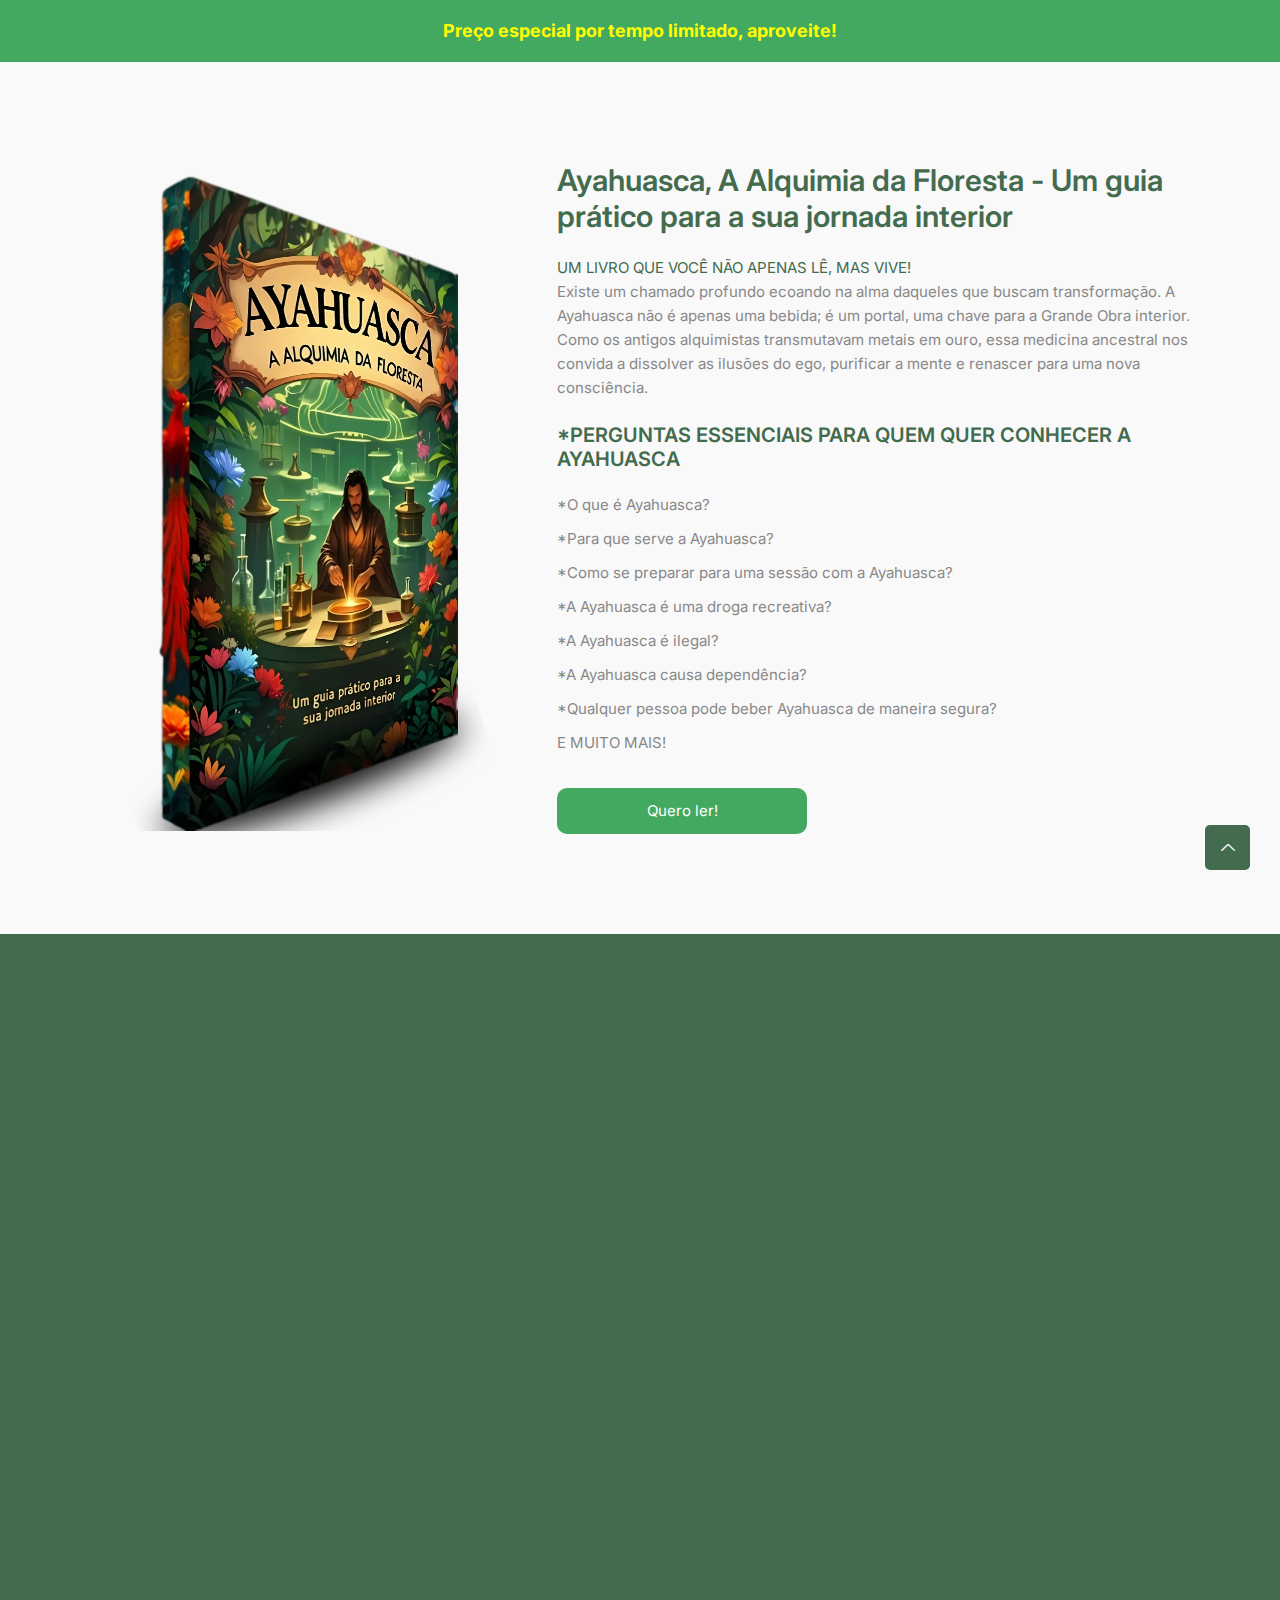
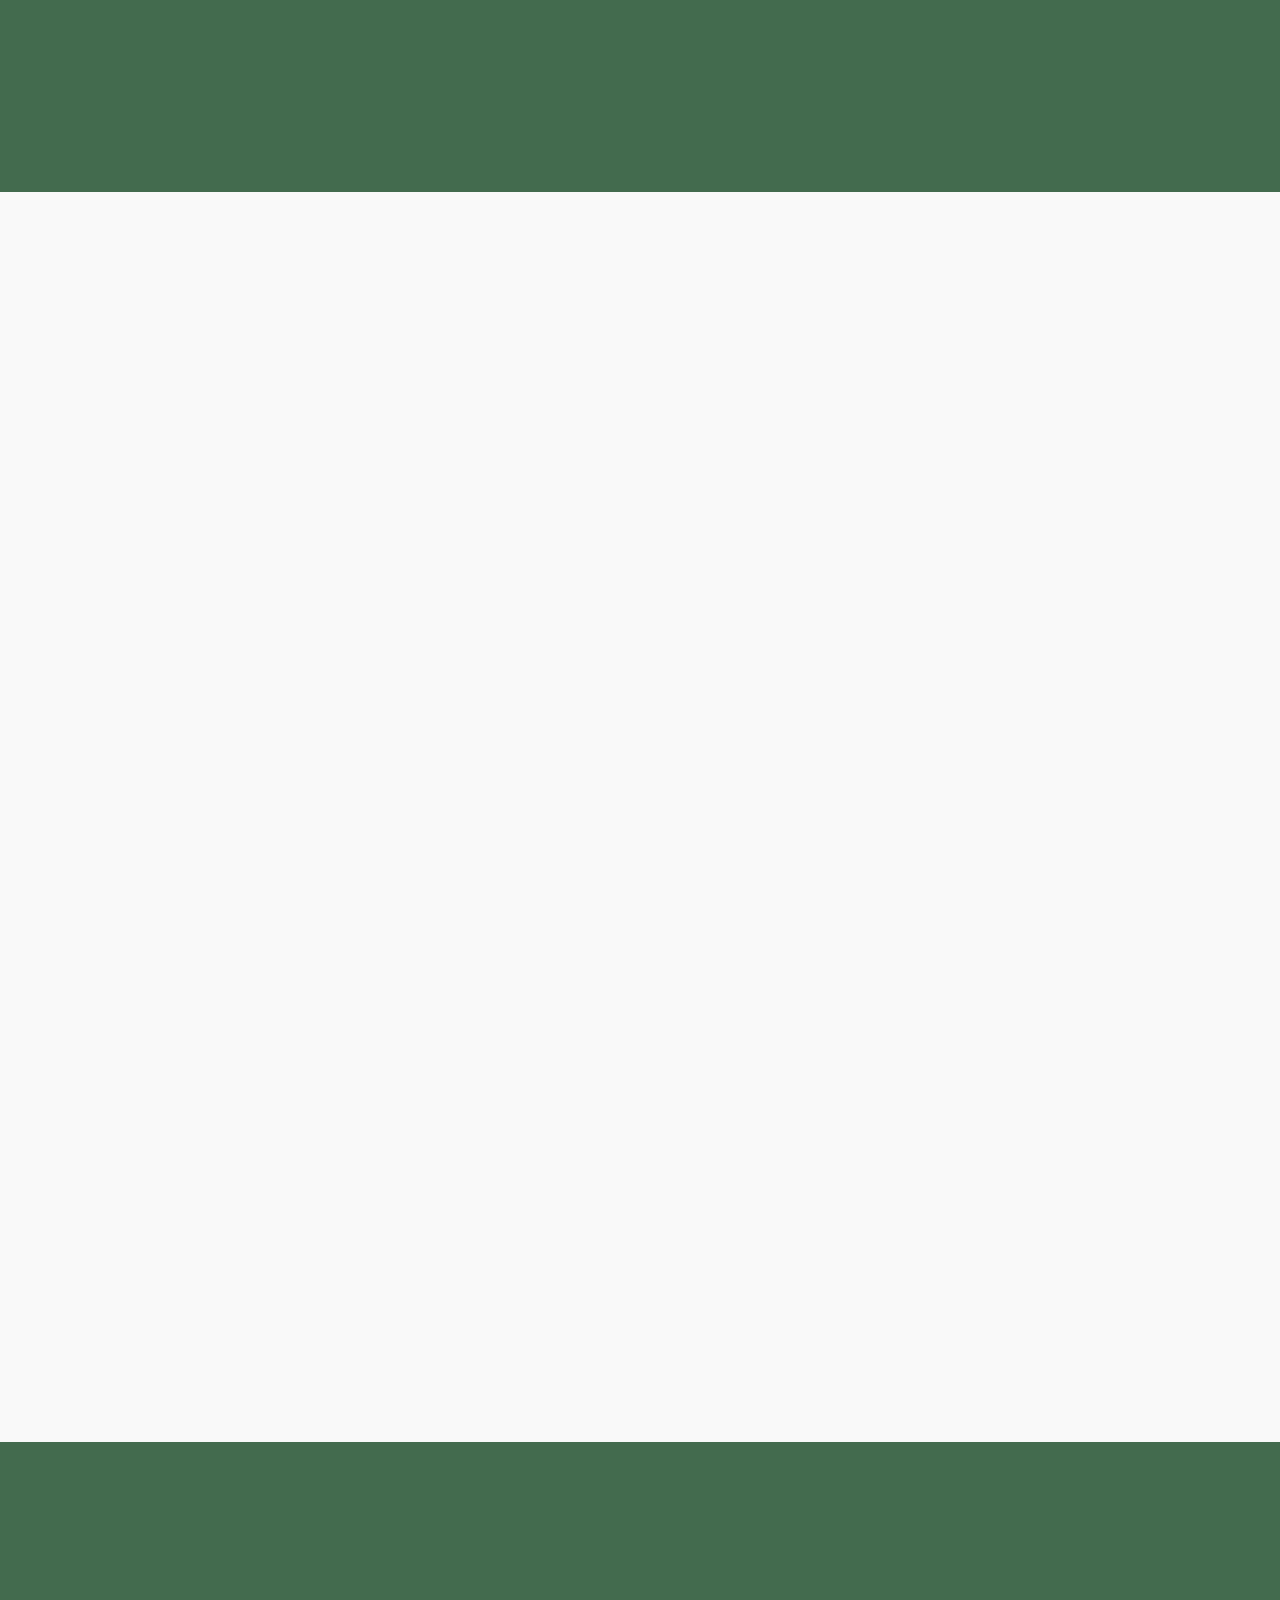
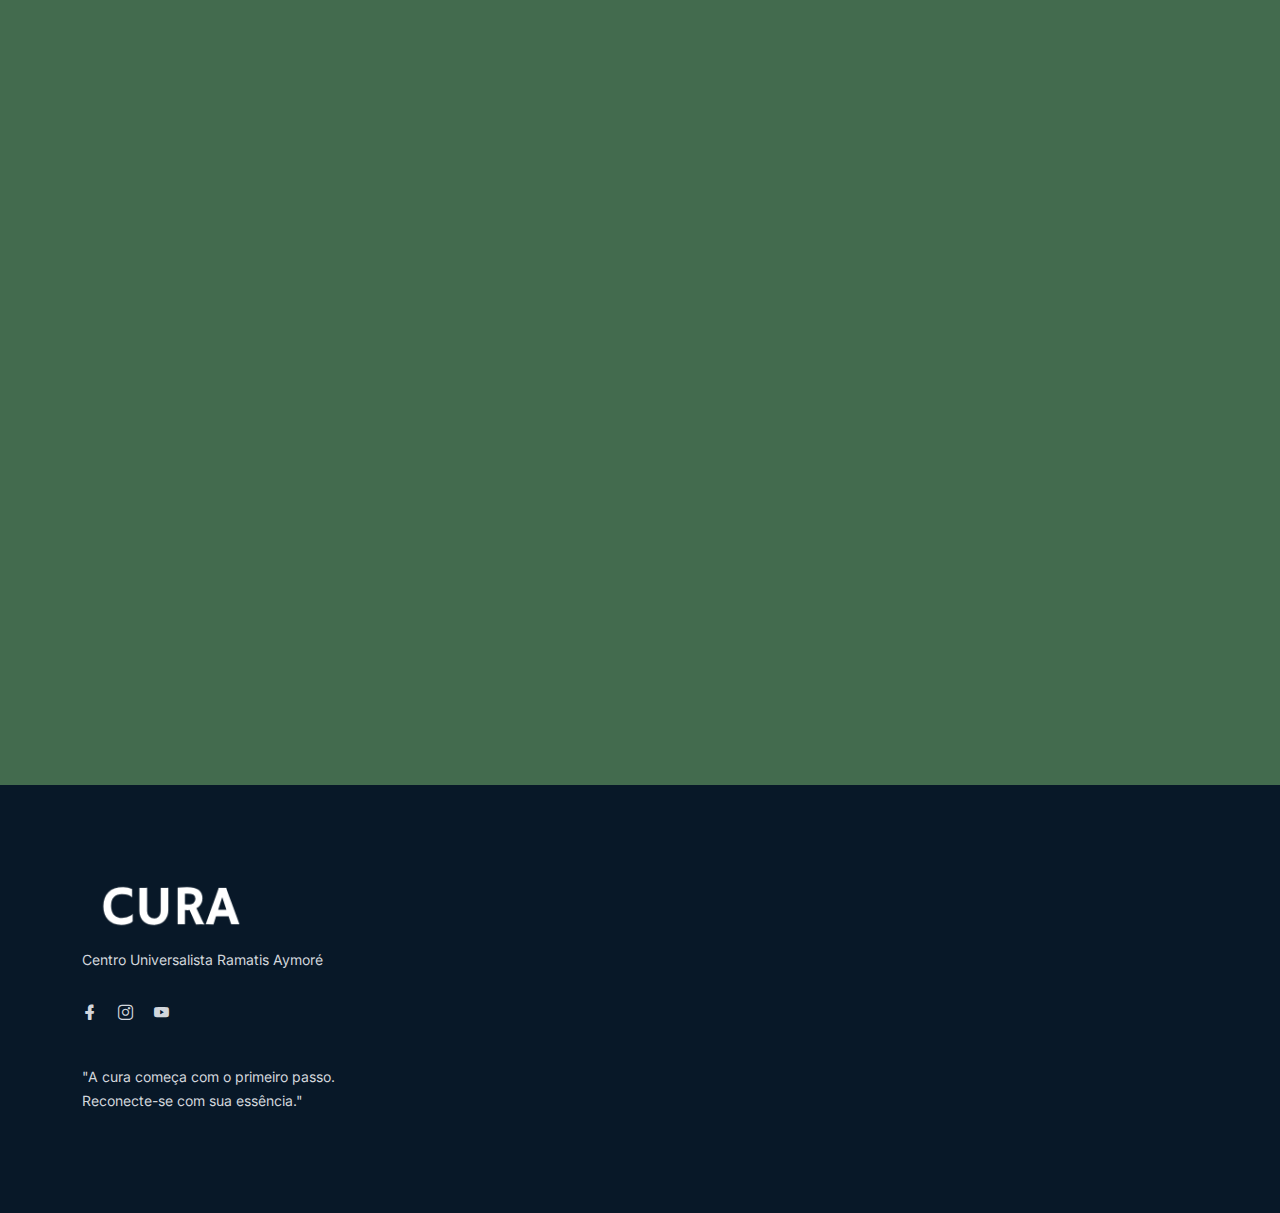
==== commit d5bbc2a1: "Atualizações" ====
--- a/ayahuasca.html
+++ b/ayahuasca.html
@@ -138,7 +138,7 @@
                         <p class="wow fadeInUp" data-wow-delay=".2s" style="padding-bottom: 10px;">E MUITO MAIS!</p>
                         <br>
                         <a class="contact-button wow fadeInUp"
-                            href="https://api.whatsapp.com/send?phone=5511990206945" target="_blank" style="min-width: 250px; margin: 0 auto; text-align: center; color: #ffffff; background-color: #43a960;">Quero ler!
+                            href="https://chk.eduzz.com/60EEJXV603" target="_blank" style="min-width: 250px; margin: 0 auto; text-align: center; color: #ffffff; background-color: #43a960;">Quero ler!
                         </a>
                     </div>
                 </div>
@@ -179,7 +179,7 @@
                         </p>
                         <br>
                         <a class="contact-button wow fadeInUp"
-                            href="https://api.whatsapp.com/send?phone=5511990206945" target="_blank" style="min-width: 250px; margin: 0 auto; text-align: center; color: #ffffff; background-color: #43a960;">Quero ler!
+                            href="https://chk.eduzz.com/60EEJXV603" target="_blank" style="min-width: 250px; margin: 0 auto; text-align: center; color: #ffffff; background-color: #43a960;">Quero ler!
                         </a>
                     </div>
                 </div>
@@ -326,15 +326,16 @@
                 <div class="col-lg-8 offset-lg-2 col-md-12 col-12">
                     <div class="cta-content">
                         <h2 class="wow fadeInUp" data-wow-delay=".2s">Sobre o autor</h2>
-                        <p class="wow fadeInUp" data-wow-delay=".4s">Hélio Marcellus é um buscador incansável dos mistérios da existência há mais de 30 anos. Seu caminho espiritual é profundamente enraizado nas ciências arcanas — um campo de saberes ocultos que atravessa os séculos, entrelaçando alquimia, astrologia, tarô e outras tradições iniciáticas.
-
-                            Com 25 anos de experiência prática com a Ayahuasca, Hélio unifica teoria e vivência em uma jornada de autotransformação, expansão da consciência e integração espiritual.
+                        <p class="wow fadeInUp" data-wow-delay=".4s" style="text-align: left;"><img src="assets/images/hero/4.png" style="max-width: 45%; padding-right: 10px; float: left" alt=""> Hélio Marcellus é uma referência no estudo e aplicação das ciências espirituais há mais de três décadas. Sua jornada como buscador o levou a mergulhar com profundidade nas ciências arcanas, entrelaçando alquimia, filosofia hermética, xamanismo e tradições iniciáticas, com uma visão universalista, viva e atual.
+
+                            Com 25 anos de experiência direta com a Ayahuasca, Hélio alia sabedoria ancestral com vivência real. Mais do que um estudioso, é um praticante comprometido com a transformação profunda do ser, conduzindo pessoas por jornadas de expansão da consciência, cura interior e reconexão espiritual.
                             
-                            Sua missão é revelar, com clareza e profundidade, os pontos de encontro entre diferentes sistemas de sabedoria, mostrando que há uma linguagem universal por trás de todas as tradições. Seja através de seus textos, ensinamentos ou vivências, Hélio convida você a atravessar os véus da realidade e descobrir a alquimia viva que habita dentro de cada ser.
-                        </p>
+                            Seu diferencial está na capacidade de traduzir o invisível em linguagem acessível e reveladora — conectando sistemas milenares com o despertar contemporâneo da alma. Por meio de seus livros, vivências e ensinos, ele revela o elo oculto entre as tradições e convida o leitor a atravessar os véus da mente comum, acessando a alquimia viva que habita dentro de cada um de nós.
+                            
+                            Se você busca um guia verdadeiro, que une experiência, clareza e profundidade, Hélio não apenas ensina — ele inspira. E este livro é um convite direto à sua própria transformação.</p>
                         <div class="button add-list-button">
                             <a class="contact-button wow fadeInUp"
-                                href="https://api.whatsapp.com/send?phone=5511990206945" target="_blank" style="min-width: 250px; margin: 0 auto; text-align: center; color: #ffffff; background-color: #43a960;">Quero ler!
+                                href="https://chk.eduzz.com/60EEJXV603" target="_blank" style="min-width: 250px; margin: 0 auto; text-align: center; color: #ffffff; background-color: #43a960;">Quero ler!
                             </a>
                         </div>
                     </div>
